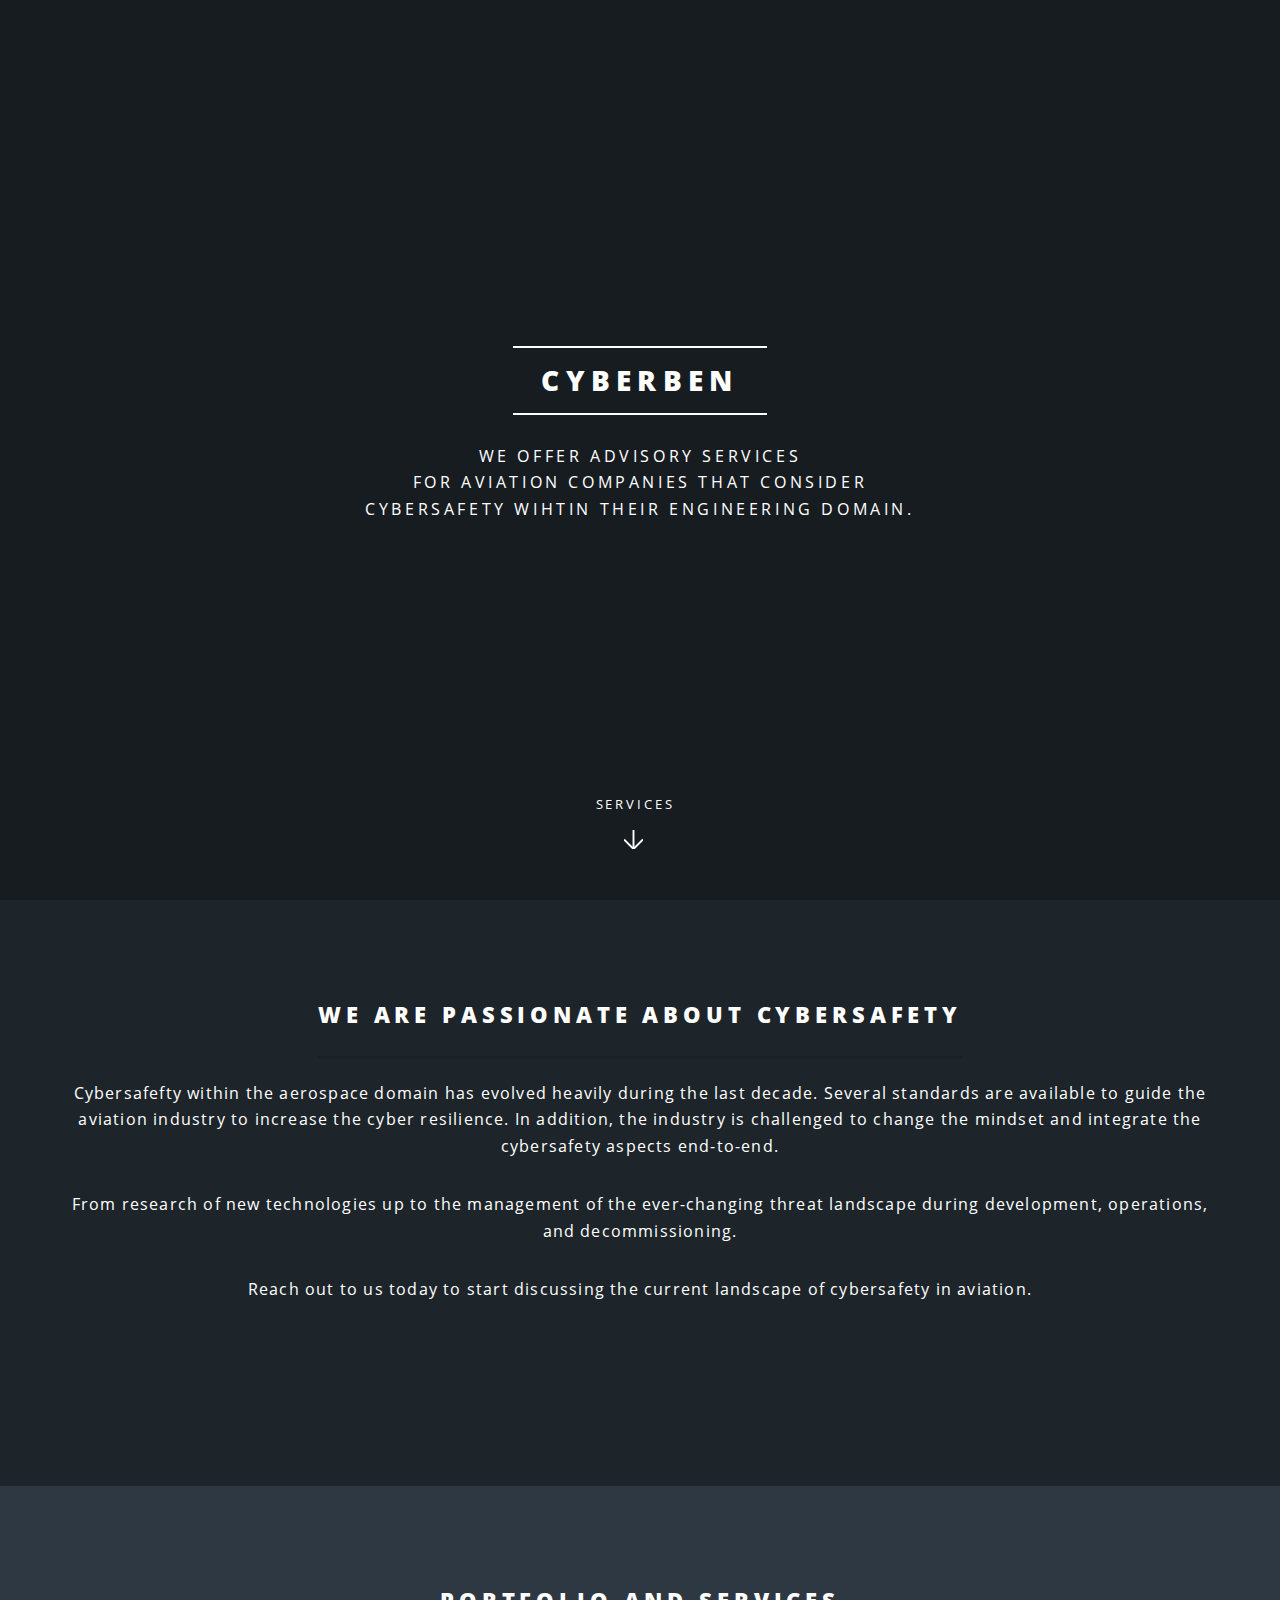
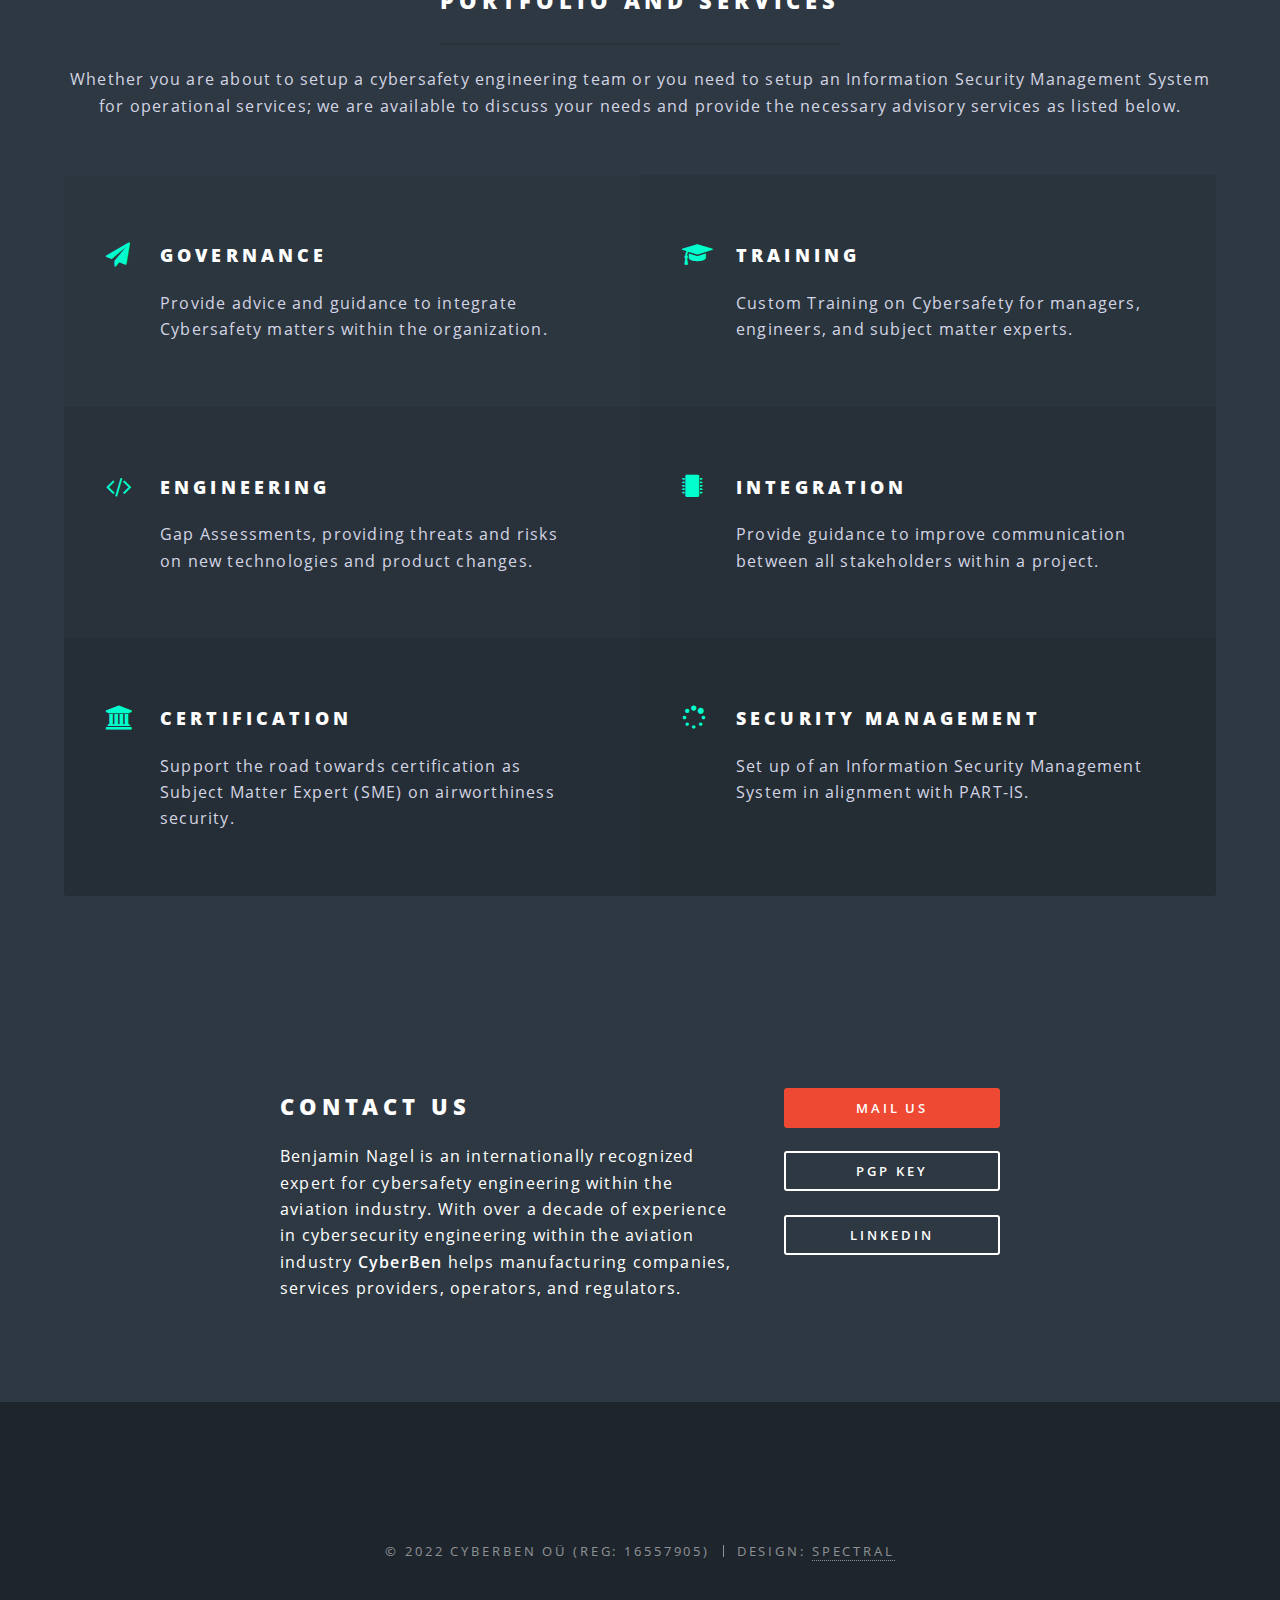
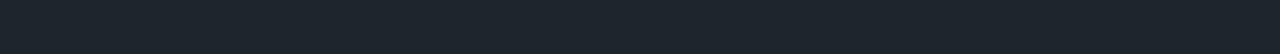
==== index.html @ 1fde7e9f "Update index.html" ====
<!DOCTYPE HTML>

<html lang="en">
	<head>
	  <title>CyberBen</title>
		<meta charset="utf-8">
		<meta name="viewport" content="width=device-width, initial-scale=1">
		<meta name="referrer" content="origin">

    <meta name="description" content="We offer advisory services
for aviation companies that consider
Cybersafety wihtin their engineering domain.">
    
    <link rel="alternate" type="application/rss+xml" href="/index.xml" title="CyberBen">
    <meta name="generator" content="Hugo 0.101.0" />

    
<link rel="stylesheet" href="/css/main.min.c71909f2af8e6a1a6f9883e64a70d387f032a219a5c275f9d9977bbb9a6094aa13d8b5a4ad8093735c571e769331b1cf25056497ca1ea8af068e996d6a615486.css" integrity="sha512-xxkJ8q&#43;OahpvmIPmSnDTh/AyohmlwnX52Zd7u5pglKoT2LWkrYCTc1xXHnaTMbHPJQVkl8oeqK8GjpltamFUhg==">


<noscript><link rel="stylesheet" href="/css/noscript.min.e6f1ba19697eecfddfbf83ff7181b98181998f163d7005f6ae923451556bf85bef357f43dffe1522b92c1efab7fb38441f479e39b7a03e4313a8ef12b0b01f65.css" integrity="sha512-5vG6GWl&#43;7P3fv4P/cYG5gYGZjxY9cAX2rpI0UVVr&#43;FvvNX9D3/4VIrksHvq3&#43;zhEH0eeObegPkMTqO8SsLAfZQ=="></noscript>



    
    <meta name="twitter:card" content="summary"/>
<meta name="twitter:title" content="CyberBen"/>
<meta name="twitter:description" content="We offer advisory services&lt;br /&gt; for aviation companies that consider&lt;br /&gt; Cybersafety wihtin their engineering domain."/>

    <meta property="og:title" content="CyberBen" />
<meta property="og:description" content="We offer advisory services&lt;br /&gt; for aviation companies that consider&lt;br /&gt; Cybersafety wihtin their engineering domain." />
<meta property="og:type" content="website" />
<meta property="og:url" content="/" />


    
	</head>
	<body class="landing is-preload">

		
			<div id="page-wrapper">

				
          <header id="header" class="alt">
            <h1><a href="/">CyberBen</a></h1>
						
					</header>


<section id="banner">
	<div class="inner">
    <h2>CyberBen</h2>
    <p>We offer advisory services<br /> for aviation companies that consider<br /> Cybersafety wihtin their engineering domain.</p>
    
	</div>
  <a href="#one" class="more scrolly">Services</a>
</section>






	<section id="one" class="wrapper style1 special">
		<div class="inner">
			<header class="major">
        <h2>We are passionate about Cybersafety</h2>

        
  
  
    <p>Cybersafefty within the aerospace domain has evolved heavily during the last decade. Several standards are available to guide the aviation industry to increase the cyber resilience. In addition, the industry is challenged to change the mindset and integrate the cybersafety aspects end-to-end.</p>
<p>From research of new technologies up to the management of the ever-changing threat landscape during development, operations, and decommissioning. 
<p>Reach out to us today to start discussing the current landscape of cybersafety in aviation.</p>

  


			</header>
			<ul class="icons major">
        
			</ul>
		</div>
	</section>













<section id="three" class="wrapper style3 special">
	<div class="inner">
		<header class="major">
      <h2>Portfolio and Services</h2>
      
  
  
    <p>Whether you are about to setup a cybersafety engineering team or you need to setup an Information Security Management System for operational services; we are available to discuss your needs and provide the necessary advisory services as listed below.</p>
  


		</header>
		<ul class="features">
      
      <li class="icon fa-paper-plane">
        <h3>Governance</h3>
        <p>Provide advice and guidance to integrate Cybersafety matters within the organization.</p>
			</li>
      
      <li class="icon fa-graduation-cap">
        <h3>Training</h3>
        <p>Custom Training on Cybersafety for managers, engineers, and subject matter experts.</p>
			</li>
      
      <li class="icon fa-code">
        <h3>Engineering</h3>
        <p>Gap Assessments, providing threats and risks on new technologies and product changes.</p>
			</li>
      
      <li class="icon fa-microchip">
        <h3>Integration</h3>
        <p>Provide guidance to improve communication between all stakeholders within a project.</p>
			</li>
      
      <li class="icon fa-bank">
        <h3>Certification</h3>
        <p>Support the road towards certification as Subject Matter Expert (SME) on airworthiness security.</p>
			</li>
      
      <li class="icon fa-spinner">
        <h3>Security Management</h3>
        <p>Set up of an Information Security Management System in alignment with PART-IS.</p>
			</li>
      
		</ul>
	</div>
</section>








<section id="cta" class="wrapper style4">
	<div class="inner">
		<header>
      <h2>Contact us</h2>
      
  
  
    <p>Benjamin Nagel is an internationally recognized expert for cybersafety engineering within the aviation industry. With over a decade of experience in cybersecurity engineering within the aviation industry <b>CyberBen</b> helps manufacturing companies, services providers, operators, and regulators.</p>
  


		</header>
		<ul class="actions stacked">
      
      <li><a href="mailto:ben@cyberben.eu" class="button fit primary">Mail Us</a></li>
      
      <li><a href="key.txt" class="button fit ">PGP Key</a></li>
      
      <li><a href="https://www.linkedin.com/in/nagelben" class="button fit ">LinkedIn</a></li>
      
		</ul>
	</div>
</section>









				
					<footer id="footer">
						<ul class="icons">
              
              
              
              
              
              
              
              

						</ul>
						<ul class="copyright">
              <li>&copy; 2022 CyberBen OÜ (Reg: 16557905)</li><li>Design: <a href="https://sbruder.github.io/spectral/">Spectral</a></li>
						</ul>
					</footer>

			</div>

      









<script src="/js/bundle.min.f7e0babcaa167f2c46a6267e2a686be0aed3ec6e07394a3336919c70c62503fd4dad253e99fb33a76b6ac5dbeb7cd9ec45291ad8c4ffa93e8bd242c763bda36a.js" integrity="sha512-9&#43;C6vKoWfyxGpiZ&#43;Kmhr4K7T7G4HOUozNpGccMYlA/1NrSU&#43;mfszp2tqxdvrfNnsRSka2MT/qT6L0kLHY72jag=="></script>


	</body>
</html>
---- css/main.min.c71909f2af8e6a1a6f9883e64a70d387f032a219a5c275f9d9977bbb9a6094aa13d8b5a4ad8093735c571e769331b1cf25056497ca1ea8af068e996d6a615486.css ----
@import "font-awesome.min.css";@font-face{font-family:open sans;font-style:normal;font-weight:400;src:local('Open Sans Regular'),local('OpenSans-Regular'),url(../fonts/open-sans-v16-latin-regular.woff2)format('woff2'),url(../fonts/open-sans-v16-latin-regular.woff)format('woff')}@font-face{font-family:open sans;font-style:italic;font-weight:400;src:local('Open Sans Italic'),local('OpenSans-Italic'),url(../fonts/open-sans-v16-latin-italic.woff2)format('woff2'),url(../fonts/open-sans-v16-latin-italic.woff)format('woff')}@font-face{font-family:open sans;font-style:normal;font-weight:600;src:local('Open Sans SemiBold'),local('OpenSans-SemiBold'),url(../fonts/open-sans-v16-latin-600.woff2)format('woff2'),url(../fonts/open-sans-v16-latin-600.woff)format('woff')}@font-face{font-family:open sans;font-style:italic;font-weight:600;src:local('Open Sans SemiBold Italic'),local('OpenSans-SemiBoldItalic'),url(../fonts/open-sans-v16-latin-600italic.woff2)format('woff2'),url(../fonts/open-sans-v16-latin-600italic.woff)format('woff')}@font-face{font-family:open sans;font-style:normal;font-weight:800;src:local('Open Sans ExtraBold'),local('OpenSans-ExtraBold'),url(../fonts/open-sans-v16-latin-800.woff2)format('woff2'),url(../fonts/open-sans-v16-latin-800.woff)format('woff')}@font-face{font-family:open sans;font-style:italic;font-weight:800;src:local('Open Sans ExtraBold Italic'),local('OpenSans-ExtraBoldItalic'),url(../fonts/open-sans-v16-latin-800italic.woff2)format('woff2'),url(../fonts/open-sans-v16-latin-800italic.woff)format('woff')}html,body,div,span,applet,object,iframe,h1,h2,h3,h4,h5,h6,p,blockquote,pre,a,abbr,acronym,address,big,cite,code,del,dfn,em,img,ins,kbd,q,s,samp,small,strike,strong,sub,sup,tt,var,b,u,i,center,dl,dt,dd,ol,ul,li,fieldset,form,label,legend,table,caption,tbody,tfoot,thead,tr,th,td,article,aside,canvas,details,embed,figure,figcaption,footer,header,hgroup,nav,output,ruby,section,summary,time,mark,audio,video{margin:0;padding:0;border:0;font-size:100%;font:inherit;vertical-align:baseline}article,aside,details,figcaption,figure,footer,header,hgroup,nav,section{display:block}body{line-height:1}ol,ul{list-style:none}blockquote,q{quotes:none}blockquote:before,blockquote:after,q:before,q:after{content:'';content:none}table{border-collapse:collapse;border-spacing:0}body{-webkit-text-size-adjust:none}mark{background-color:transparent;color:inherit}input::-moz-focus-inner{border:0;padding:0}input,select,textarea{-moz-appearance:none;-webkit-appearance:none;-ms-appearance:none;appearance:none}@-ms-viewport{width: device-width;
	}html{box-sizing:border-box}*,*:before,*:after{box-sizing:inherit}body{background:#2e3842}body.is-preload *,body.is-preload *:before,body.is-preload *:after{-moz-animation:none!important;-webkit-animation:none!important;-ms-animation:none!important;animation:none!important;-moz-transition:none!important;-webkit-transition:none!important;-ms-transition:none!important;transition:none!important}body,input,select,textarea{color:#fff;font-family:open sans,Helvetica,sans-serif;font-size:15pt;font-weight:400;letter-spacing:.075em;line-height:1.65em}@media screen and (max-width:1680px){body,input,select,textarea{font-size:13pt}}@media screen and (max-width:1280px){body,input,select,textarea{font-size:12pt}}@media screen and (max-width:736px){body,input,select,textarea{font-size:11pt;letter-spacing:.0375em}}a{-moz-transition:color .2s ease,border-bottom-color .2s ease;-webkit-transition:color .2s ease,border-bottom-color .2s ease;-ms-transition:color .2s ease,border-bottom-color .2s ease;transition:color .2s ease,border-bottom-color .2s ease;border-bottom:dotted 1px;color:inherit;text-decoration:none}a:hover{border-bottom-color:transparent}strong,b{color:#fff;font-weight:600}em,i{font-style:italic}p{margin:0 0 2em}h1,h2,h3,h4,h5,h6{color:#fff;font-weight:800;letter-spacing:.225em;line-height:1em;margin:0 0 1em;text-transform:uppercase}h1 a,h2 a,h3 a,h4 a,h5 a,h6 a{color:inherit;text-decoration:none}h2{font-size:1.35em;line-height:1.75em}@media screen and (max-width:736px){h2{font-size:1.1em;line-height:1.65em}}h3{font-size:1.15em;line-height:1.75em}@media screen and (max-width:736px){h3{font-size:1em;line-height:1.65em}}h4{font-size:1em;line-height:1.5em}h5{font-size:.8em;line-height:1.5em}h6{font-size:.7em;line-height:1.5em}sub{font-size:.8em;position:relative;top:.5em}sup{font-size:.8em;position:relative;top:-.5em}hr{border:0;border-bottom:solid 2px #fff;margin:3em 0}hr.major{margin:4.5em 0}blockquote{border-left:solid 4px #fff;font-style:italic;margin:0 0 2em;padding:.5em 0 .5em 2em}code{background:rgba(144,144,144,.25);border-radius:3px;font-family:courier new,monospace;font-size:.9em;letter-spacing:0;margin:0 .25em;padding:.25em .65em}pre{-webkit-overflow-scrolling:touch;font-family:courier new,monospace;font-size:.9em;margin:0 0 2em}pre code{display:block;line-height:1.75em;padding:1em 1.5em;overflow-x:auto}.align-left{text-align:left}.align-center{text-align:center}.align-right{text-align:right}.row{display:flex;flex-wrap:wrap;box-sizing:border-box;align-items:stretch}.row>*{box-sizing:border-box}.row.gtr-uniform>*>:last-child{margin-bottom:0}.row.aln-left{justify-content:flex-start}.row.aln-center{justify-content:center}.row.aln-right{justify-content:flex-end}.row.aln-top{align-items:flex-start}.row.aln-middle{align-items:center}.row.aln-bottom{align-items:flex-end}.row>.imp{order:-1}.row>.col-1{width:8.3333333333%}.row>.off-1{margin-left:8.3333333333%}.row>.col-2{width:16.6666666667%}.row>.off-2{margin-left:16.6666666667%}.row>.col-3{width:25%}.row>.off-3{margin-left:25%}.row>.col-4{width:33.3333333333%}.row>.off-4{margin-left:33.3333333333%}.row>.col-5{width:41.6666666667%}.row>.off-5{margin-left:41.6666666667%}.row>.col-6{width:50%}.row>.off-6{margin-left:50%}.row>.col-7{width:58.3333333333%}.row>.off-7{margin-left:58.3333333333%}.row>.col-8{width:66.6666666667%}.row>.off-8{margin-left:66.6666666667%}.row>.col-9{width:75%}.row>.off-9{margin-left:75%}.row>.col-10{width:83.3333333333%}.row>.off-10{margin-left:83.3333333333%}.row>.col-11{width:91.6666666667%}.row>.off-11{margin-left:91.6666666667%}.row>.col-12{width:100%}.row>.off-12{margin-left:100%}.row.gtr-0{margin-top:0;margin-left:0}.row.gtr-0>*{padding:0 0 0 0}.row.gtr-0.gtr-uniform{margin-top:0}.row.gtr-0.gtr-uniform>*{padding-top:0}.row.gtr-25{margin-top:0;margin-left:-.375em}.row.gtr-25>*{padding:0 0 0 .375em}.row.gtr-25.gtr-uniform{margin-top:-.375em}.row.gtr-25.gtr-uniform>*{padding-top:.375em}.row.gtr-50{margin-top:0;margin-left:-.75em}.row.gtr-50>*{padding:0 0 0 .75em}.row.gtr-50.gtr-uniform{margin-top:-.75em}.row.gtr-50.gtr-uniform>*{padding-top:.75em}.row{margin-top:0;margin-left:-1.5em}.row>*{padding:0 0 0 1.5em}.row.gtr-uniform{margin-top:-1.5em}.row.gtr-uniform>*{padding-top:1.5em}.row.gtr-150{margin-top:0;margin-left:-2.25em}.row.gtr-150>*{padding:0 0 0 2.25em}.row.gtr-150.gtr-uniform{margin-top:-2.25em}.row.gtr-150.gtr-uniform>*{padding-top:2.25em}.row.gtr-200{margin-top:0;margin-left:-3em}.row.gtr-200>*{padding:0 0 0 3em}.row.gtr-200.gtr-uniform{margin-top:-3em}.row.gtr-200.gtr-uniform>*{padding-top:3em}@media screen and (max-width:1680px){.row{display:flex;flex-wrap:wrap;box-sizing:border-box;align-items:stretch}.row>*{box-sizing:border-box}.row.gtr-uniform>*>:last-child{margin-bottom:0}.row.aln-left{justify-content:flex-start}.row.aln-center{justify-content:center}.row.aln-right{justify-content:flex-end}.row.aln-top{align-items:flex-start}.row.aln-middle{align-items:center}.row.aln-bottom{align-items:flex-end}.row>.imp-xlarge{order:-1}.row>.col-1-xlarge{width:8.3333333333%}.row>.off-1-xlarge{margin-left:8.3333333333%}.row>.col-2-xlarge{width:16.6666666667%}.row>.off-2-xlarge{margin-left:16.6666666667%}.row>.col-3-xlarge{width:25%}.row>.off-3-xlarge{margin-left:25%}.row>.col-4-xlarge{width:33.3333333333%}.row>.off-4-xlarge{margin-left:33.3333333333%}.row>.col-5-xlarge{width:41.6666666667%}.row>.off-5-xlarge{margin-left:41.6666666667%}.row>.col-6-xlarge{width:50%}.row>.off-6-xlarge{margin-left:50%}.row>.col-7-xlarge{width:58.3333333333%}.row>.off-7-xlarge{margin-left:58.3333333333%}.row>.col-8-xlarge{width:66.6666666667%}.row>.off-8-xlarge{margin-left:66.6666666667%}.row>.col-9-xlarge{width:75%}.row>.off-9-xlarge{margin-left:75%}.row>.col-10-xlarge{width:83.3333333333%}.row>.off-10-xlarge{margin-left:83.3333333333%}.row>.col-11-xlarge{width:91.6666666667%}.row>.off-11-xlarge{margin-left:91.6666666667%}.row>.col-12-xlarge{width:100%}.row>.off-12-xlarge{margin-left:100%}.row.gtr-0{margin-top:0;margin-left:0}.row.gtr-0>*{padding:0 0 0 0}.row.gtr-0.gtr-uniform{margin-top:0}.row.gtr-0.gtr-uniform>*{padding-top:0}.row.gtr-25{margin-top:0;margin-left:-.375em}.row.gtr-25>*{padding:0 0 0 .375em}.row.gtr-25.gtr-uniform{margin-top:-.375em}.row.gtr-25.gtr-uniform>*{padding-top:.375em}.row.gtr-50{margin-top:0;margin-left:-.75em}.row.gtr-50>*{padding:0 0 0 .75em}.row.gtr-50.gtr-uniform{margin-top:-.75em}.row.gtr-50.gtr-uniform>*{padding-top:.75em}.row{margin-top:0;margin-left:-1.5em}.row>*{padding:0 0 0 1.5em}.row.gtr-uniform{margin-top:-1.5em}.row.gtr-uniform>*{padding-top:1.5em}.row.gtr-150{margin-top:0;margin-left:-2.25em}.row.gtr-150>*{padding:0 0 0 2.25em}.row.gtr-150.gtr-uniform{margin-top:-2.25em}.row.gtr-150.gtr-uniform>*{padding-top:2.25em}.row.gtr-200{margin-top:0;margin-left:-3em}.row.gtr-200>*{padding:0 0 0 3em}.row.gtr-200.gtr-uniform{margin-top:-3em}.row.gtr-200.gtr-uniform>*{padding-top:3em}}@media screen and (max-width:1280px){.row{display:flex;flex-wrap:wrap;box-sizing:border-box;align-items:stretch}.row>*{box-sizing:border-box}.row.gtr-uniform>*>:last-child{margin-bottom:0}.row.aln-left{justify-content:flex-start}.row.aln-center{justify-content:center}.row.aln-right{justify-content:flex-end}.row.aln-top{align-items:flex-start}.row.aln-middle{align-items:center}.row.aln-bottom{align-items:flex-end}.row>.imp-large{order:-1}.row>.col-1-large{width:8.3333333333%}.row>.off-1-large{margin-left:8.3333333333%}.row>.col-2-large{width:16.6666666667%}.row>.off-2-large{margin-left:16.6666666667%}.row>.col-3-large{width:25%}.row>.off-3-large{margin-left:25%}.row>.col-4-large{width:33.3333333333%}.row>.off-4-large{margin-left:33.3333333333%}.row>.col-5-large{width:41.6666666667%}.row>.off-5-large{margin-left:41.6666666667%}.row>.col-6-large{width:50%}.row>.off-6-large{margin-left:50%}.row>.col-7-large{width:58.3333333333%}.row>.off-7-large{margin-left:58.3333333333%}.row>.col-8-large{width:66.6666666667%}.row>.off-8-large{margin-left:66.6666666667%}.row>.col-9-large{width:75%}.row>.off-9-large{margin-left:75%}.row>.col-10-large{width:83.3333333333%}.row>.off-10-large{margin-left:83.3333333333%}.row>.col-11-large{width:91.6666666667%}.row>.off-11-large{margin-left:91.6666666667%}.row>.col-12-large{width:100%}.row>.off-12-large{margin-left:100%}.row.gtr-0{margin-top:0;margin-left:0}.row.gtr-0>*{padding:0 0 0 0}.row.gtr-0.gtr-uniform{margin-top:0}.row.gtr-0.gtr-uniform>*{padding-top:0}.row.gtr-25{margin-top:0;margin-left:-.375em}.row.gtr-25>*{padding:0 0 0 .375em}.row.gtr-25.gtr-uniform{margin-top:-.375em}.row.gtr-25.gtr-uniform>*{padding-top:.375em}.row.gtr-50{margin-top:0;margin-left:-.75em}.row.gtr-50>*{padding:0 0 0 .75em}.row.gtr-50.gtr-uniform{margin-top:-.75em}.row.gtr-50.gtr-uniform>*{padding-top:.75em}.row{margin-top:0;margin-left:-1.5em}.row>*{padding:0 0 0 1.5em}.row.gtr-uniform{margin-top:-1.5em}.row.gtr-uniform>*{padding-top:1.5em}.row.gtr-150{margin-top:0;margin-left:-2.25em}.row.gtr-150>*{padding:0 0 0 2.25em}.row.gtr-150.gtr-uniform{margin-top:-2.25em}.row.gtr-150.gtr-uniform>*{padding-top:2.25em}.row.gtr-200{margin-top:0;margin-left:-3em}.row.gtr-200>*{padding:0 0 0 3em}.row.gtr-200.gtr-uniform{margin-top:-3em}.row.gtr-200.gtr-uniform>*{padding-top:3em}}@media screen and (max-width:980px){.row{display:flex;flex-wrap:wrap;box-sizing:border-box;align-items:stretch}.row>*{box-sizing:border-box}.row.gtr-uniform>*>:last-child{margin-bottom:0}.row.aln-left{justify-content:flex-start}.row.aln-center{justify-content:center}.row.aln-right{justify-content:flex-end}.row.aln-top{align-items:flex-start}.row.aln-middle{align-items:center}.row.aln-bottom{align-items:flex-end}.row>.imp-medium{order:-1}.row>.col-1-medium{width:8.3333333333%}.row>.off-1-medium{margin-left:8.3333333333%}.row>.col-2-medium{width:16.6666666667%}.row>.off-2-medium{margin-left:16.6666666667%}.row>.col-3-medium{width:25%}.row>.off-3-medium{margin-left:25%}.row>.col-4-medium{width:33.3333333333%}.row>.off-4-medium{margin-left:33.3333333333%}.row>.col-5-medium{width:41.6666666667%}.row>.off-5-medium{margin-left:41.6666666667%}.row>.col-6-medium{width:50%}.row>.off-6-medium{margin-left:50%}.row>.col-7-medium{width:58.3333333333%}.row>.off-7-medium{margin-left:58.3333333333%}.row>.col-8-medium{width:66.6666666667%}.row>.off-8-medium{margin-left:66.6666666667%}.row>.col-9-medium{width:75%}.row>.off-9-medium{margin-left:75%}.row>.col-10-medium{width:83.3333333333%}.row>.off-10-medium{margin-left:83.3333333333%}.row>.col-11-medium{width:91.6666666667%}.row>.off-11-medium{margin-left:91.6666666667%}.row>.col-12-medium{width:100%}.row>.off-12-medium{margin-left:100%}.row.gtr-0{margin-top:0;margin-left:0}.row.gtr-0>*{padding:0 0 0 0}.row.gtr-0.gtr-uniform{margin-top:0}.row.gtr-0.gtr-uniform>*{padding-top:0}.row.gtr-25{margin-top:0;margin-left:-.375em}.row.gtr-25>*{padding:0 0 0 .375em}.row.gtr-25.gtr-uniform{margin-top:-.375em}.row.gtr-25.gtr-uniform>*{padding-top:.375em}.row.gtr-50{margin-top:0;margin-left:-.75em}.row.gtr-50>*{padding:0 0 0 .75em}.row.gtr-50.gtr-uniform{margin-top:-.75em}.row.gtr-50.gtr-uniform>*{padding-top:.75em}.row{margin-top:0;margin-left:-1.5em}.row>*{padding:0 0 0 1.5em}.row.gtr-uniform{margin-top:-1.5em}.row.gtr-uniform>*{padding-top:1.5em}.row.gtr-150{margin-top:0;margin-left:-2.25em}.row.gtr-150>*{padding:0 0 0 2.25em}.row.gtr-150.gtr-uniform{margin-top:-2.25em}.row.gtr-150.gtr-uniform>*{padding-top:2.25em}.row.gtr-200{margin-top:0;margin-left:-3em}.row.gtr-200>*{padding:0 0 0 3em}.row.gtr-200.gtr-uniform{margin-top:-3em}.row.gtr-200.gtr-uniform>*{padding-top:3em}}@media screen and (max-width:736px){.row{display:flex;flex-wrap:wrap;box-sizing:border-box;align-items:stretch}.row>*{box-sizing:border-box}.row.gtr-uniform>*>:last-child{margin-bottom:0}.row.aln-left{justify-content:flex-start}.row.aln-center{justify-content:center}.row.aln-right{justify-content:flex-end}.row.aln-top{align-items:flex-start}.row.aln-middle{align-items:center}.row.aln-bottom{align-items:flex-end}.row>.imp-small{order:-1}.row>.col-1-small{width:8.3333333333%}.row>.off-1-small{margin-left:8.3333333333%}.row>.col-2-small{width:16.6666666667%}.row>.off-2-small{margin-left:16.6666666667%}.row>.col-3-small{width:25%}.row>.off-3-small{margin-left:25%}.row>.col-4-small{width:33.3333333333%}.row>.off-4-small{margin-left:33.3333333333%}.row>.col-5-small{width:41.6666666667%}.row>.off-5-small{margin-left:41.6666666667%}.row>.col-6-small{width:50%}.row>.off-6-small{margin-left:50%}.row>.col-7-small{width:58.3333333333%}.row>.off-7-small{margin-left:58.3333333333%}.row>.col-8-small{width:66.6666666667%}.row>.off-8-small{margin-left:66.6666666667%}.row>.col-9-small{width:75%}.row>.off-9-small{margin-left:75%}.row>.col-10-small{width:83.3333333333%}.row>.off-10-small{margin-left:83.3333333333%}.row>.col-11-small{width:91.6666666667%}.row>.off-11-small{margin-left:91.6666666667%}.row>.col-12-small{width:100%}.row>.off-12-small{margin-left:100%}.row.gtr-0{margin-top:0;margin-left:0}.row.gtr-0>*{padding:0 0 0 0}.row.gtr-0.gtr-uniform{margin-top:0}.row.gtr-0.gtr-uniform>*{padding-top:0}.row.gtr-25{margin-top:0;margin-left:-.375em}.row.gtr-25>*{padding:0 0 0 .375em}.row.gtr-25.gtr-uniform{margin-top:-.375em}.row.gtr-25.gtr-uniform>*{padding-top:.375em}.row.gtr-50{margin-top:0;margin-left:-.75em}.row.gtr-50>*{padding:0 0 0 .75em}.row.gtr-50.gtr-uniform{margin-top:-.75em}.row.gtr-50.gtr-uniform>*{padding-top:.75em}.row{margin-top:0;margin-left:-1.5em}.row>*{padding:0 0 0 1.5em}.row.gtr-uniform{margin-top:-1.5em}.row.gtr-uniform>*{padding-top:1.5em}.row.gtr-150{margin-top:0;margin-left:-2.25em}.row.gtr-150>*{padding:0 0 0 2.25em}.row.gtr-150.gtr-uniform{margin-top:-2.25em}.row.gtr-150.gtr-uniform>*{padding-top:2.25em}.row.gtr-200{margin-top:0;margin-left:-3em}.row.gtr-200>*{padding:0 0 0 3em}.row.gtr-200.gtr-uniform{margin-top:-3em}.row.gtr-200.gtr-uniform>*{padding-top:3em}}@media screen and (max-width:480px){.row{display:flex;flex-wrap:wrap;box-sizing:border-box;align-items:stretch}.row>*{box-sizing:border-box}.row.gtr-uniform>*>:last-child{margin-bottom:0}.row.aln-left{justify-content:flex-start}.row.aln-center{justify-content:center}.row.aln-right{justify-content:flex-end}.row.aln-top{align-items:flex-start}.row.aln-middle{align-items:center}.row.aln-bottom{align-items:flex-end}.row>.imp-xsmall{order:-1}.row>.col-1-xsmall{width:8.3333333333%}.row>.off-1-xsmall{margin-left:8.3333333333%}.row>.col-2-xsmall{width:16.6666666667%}.row>.off-2-xsmall{margin-left:16.6666666667%}.row>.col-3-xsmall{width:25%}.row>.off-3-xsmall{margin-left:25%}.row>.col-4-xsmall{width:33.3333333333%}.row>.off-4-xsmall{margin-left:33.3333333333%}.row>.col-5-xsmall{width:41.6666666667%}.row>.off-5-xsmall{margin-left:41.6666666667%}.row>.col-6-xsmall{width:50%}.row>.off-6-xsmall{margin-left:50%}.row>.col-7-xsmall{width:58.3333333333%}.row>.off-7-xsmall{margin-left:58.3333333333%}.row>.col-8-xsmall{width:66.6666666667%}.row>.off-8-xsmall{margin-left:66.6666666667%}.row>.col-9-xsmall{width:75%}.row>.off-9-xsmall{margin-left:75%}.row>.col-10-xsmall{width:83.3333333333%}.row>.off-10-xsmall{margin-left:83.3333333333%}.row>.col-11-xsmall{width:91.6666666667%}.row>.off-11-xsmall{margin-left:91.6666666667%}.row>.col-12-xsmall{width:100%}.row>.off-12-xsmall{margin-left:100%}.row.gtr-0{margin-top:0;margin-left:0}.row.gtr-0>*{padding:0 0 0 0}.row.gtr-0.gtr-uniform{margin-top:0}.row.gtr-0.gtr-uniform>*{padding-top:0}.row.gtr-25{margin-top:0;margin-left:-.375em}.row.gtr-25>*{padding:0 0 0 .375em}.row.gtr-25.gtr-uniform{margin-top:-.375em}.row.gtr-25.gtr-uniform>*{padding-top:.375em}.row.gtr-50{margin-top:0;margin-left:-.75em}.row.gtr-50>*{padding:0 0 0 .75em}.row.gtr-50.gtr-uniform{margin-top:-.75em}.row.gtr-50.gtr-uniform>*{padding-top:.75em}.row{margin-top:0;margin-left:-1.5em}.row>*{padding:0 0 0 1.5em}.row.gtr-uniform{margin-top:-1.5em}.row.gtr-uniform>*{padding-top:1.5em}.row.gtr-150{margin-top:0;margin-left:-2.25em}.row.gtr-150>*{padding:0 0 0 2.25em}.row.gtr-150.gtr-uniform{margin-top:-2.25em}.row.gtr-150.gtr-uniform>*{padding-top:2.25em}.row.gtr-200{margin-top:0;margin-left:-3em}.row.gtr-200>*{padding:0 0 0 3em}.row.gtr-200.gtr-uniform{margin-top:-3em}.row.gtr-200.gtr-uniform>*{padding-top:3em}}section.special,article.special{text-align:center}header p{color:rgba(255,255,255,.5);position:relative;top:-.25em}header h3+p{font-size:1.1em}header h4+p,header h5+p,header h6+p{font-size:.9em}header.major{margin:0 0 3.5em}header.major h2,header.major h3,header.major h4,header.major h5,header.major h6{border-bottom:solid 2px #fff;display:inline-block;padding-bottom:1em;position:relative}header.major h2:after,header.major h3:after,header.major h4:after,header.major h5:after,header.major h6:after{content:'';display:block;height:1px}header.major p{color:#fff;top:0}@media screen and (max-width:736px){header.major{margin:0 0 2em}}@media screen and (max-width:980px){header br{display:none}}form{margin:0 0 2em}label{color:#fff;display:block;font-size:.9em;font-weight:600;margin:0 0 1em}input[type=text],input[type=password],input[type=email],select,textarea{-moz-appearance:none;-webkit-appearance:none;-ms-appearance:none;appearance:none;background-color:rgba(144,144,144,.25);border-radius:3px;border:none;color:inherit;display:block;outline:0;padding:0 1em;text-decoration:none;width:100%}input[type=text]:invalid,input[type=password]:invalid,input[type=email]:invalid,select:invalid,textarea:invalid{box-shadow:none}input[type=text]:focus,input[type=password]:focus,input[type=email]:focus,select:focus,textarea:focus{box-shadow:0 0 0 2px #21b2a6}select{background-size:1.25em;background-repeat:no-repeat;background-position:calc(100% - 1em);height:2.75em;padding-right:2.75em;text-overflow:ellipsis}select:focus::-ms-value{background-color:transparent}select::-ms-expand{display:none}input[type=text],input[type=password],input[type=email],select{height:2.75em}textarea{padding:.75em 1em}input[type=checkbox],input[type=radio]{-moz-appearance:none;-webkit-appearance:none;-ms-appearance:none;appearance:none;display:block;float:left;margin-right:-2em;opacity:0;width:1em;z-index:-1}input[type=checkbox]+label,input[type=radio]+label{text-decoration:none;color:#fff;cursor:pointer;display:inline-block;font-size:1em;font-weight:400;padding-left:2.4em;padding-right:.75em;position:relative}input[type=checkbox]+label:before,input[type=radio]+label:before{-moz-osx-font-smoothing:grayscale;-webkit-font-smoothing:antialiased;font-family:FontAwesome;font-style:normal;font-weight:400;text-transform:none!important}input[type=checkbox]+label:before,input[type=radio]+label:before{background:rgba(144,144,144,.25);border-radius:3px;content:'';display:inline-block;height:1.65em;left:0;line-height:1.58125em;position:absolute;text-align:center;top:0;width:1.65em}input[type=checkbox]:checked+label:before,input[type=radio]:checked+label:before{background:#2e3842;color:#fff;content:'\f00c'}input[type=checkbox]:focus+label:before,input[type=radio]:focus+label:before{box-shadow:0 0 0 2px #21b2a6}input[type=checkbox]+label:before{border-radius:3px}input[type=radio]+label:before{border-radius:100%}::-webkit-input-placeholder{color:rgba(255,255,255,.5)!important;opacity:1}:-moz-placeholder{color:rgba(255,255,255,.5)!important;opacity:1}::-moz-placeholder{color:rgba(255,255,255,.5)!important;opacity:1}:-ms-input-placeholder{color:rgba(255,255,255,.5)!important;opacity:1}.box{border-radius:3px;border:solid 2px #fff;margin-bottom:2em;padding:1.5em}.box>:last-child,.box>:last-child>:last-child,.box>:last-child>:last-child>:last-child{margin-bottom:0}.box.alt{border:0;border-radius:0;padding:0}.icon{text-decoration:none;border-bottom:none;position:relative}.icon:before{-moz-osx-font-smoothing:grayscale;-webkit-font-smoothing:antialiased;font-family:FontAwesome;font-style:normal;font-weight:400;text-transform:none!important}.icon>.label{display:none}.icon.major{-moz-transform:rotate(-45deg);-webkit-transform:rotate(-45deg);-ms-transform:rotate(-45deg);transform:rotate(-45deg);border-radius:3px;border:solid 2px #fff;display:inline-block;font-size:1.35em;height:calc(3em + 2px);line-height:3em;text-align:center;width:calc(3em + 2px)}.icon.major:before{-moz-transform:rotate(45deg);-webkit-transform:rotate(45deg);-ms-transform:rotate(45deg);transform:rotate(45deg);display:inline-block;font-size:1.5em}@media screen and (max-width:736px){.icon.major{font-size:1em}}.icon.style1{color:#05d9e8}.icon.style2{color:#ff2a6d}.icon.style3{color:#1afe49}.image{border-radius:3px;border:0;display:inline-block;position:relative}.image img{border-radius:3px;display:block}.image.left{float:left;margin:0 2em 2em 0;top:.25em}.image.right{float:right;margin:0 0 2em 2em;top:.25em}.image.left,.image.right{max-width:40%}.image.left img,.image.right img{width:100%}.image.fit{display:block;margin:0 0 2em;width:100%}.image.fit img{width:100%}ol{list-style:decimal;margin:0 0 2em;padding-left:1.25em}ol li{padding-left:.25em}ul{list-style:disc;margin:0 0 2em;padding-left:1em}ul li{padding-left:.5em}ul.alt{list-style:none;padding-left:0}ul.alt li{border-top:solid 1px #fff;padding:.5em 0}ul.alt li:first-child{border-top:0;padding-top:0}dl{margin:0 0 2em}ul.actions{display:-moz-flex;display:-webkit-flex;display:-ms-flex;display:flex;cursor:default;list-style:none;margin-left:-1em;padding-left:0}ul.actions li{padding:0 0 0 1em;vertical-align:middle}ul.actions.special{-moz-justify-content:center;-webkit-justify-content:center;-ms-justify-content:center;justify-content:center;width:100%;margin-left:0}ul.actions.special li:first-child{padding-left:0}ul.actions.stacked{-moz-flex-direction:column;-webkit-flex-direction:column;-ms-flex-direction:column;flex-direction:column;margin-left:0}ul.actions.stacked li{padding:1em 0 0}ul.actions.stacked li:first-child{padding-top:0}ul.actions.fit{width:calc(100% + 1em)}ul.actions.fit li{-moz-flex-grow:1;-webkit-flex-grow:1;-ms-flex-grow:1;flex-grow:1;-moz-flex-shrink:1;-webkit-flex-shrink:1;-ms-flex-shrink:1;flex-shrink:1;width:100%}ul.actions.fit li>*{width:100%}ul.actions.fit.stacked{width:100%}@media screen and (max-width:480px){ul.actions:not(.fixed){-moz-flex-direction:column;-webkit-flex-direction:column;-ms-flex-direction:column;flex-direction:column;margin-left:0;width:100%!important}ul.actions:not(.fixed) li{-moz-flex-grow:1;-webkit-flex-grow:1;-ms-flex-grow:1;flex-grow:1;-moz-flex-shrink:1;-webkit-flex-shrink:1;-ms-flex-shrink:1;flex-shrink:1;padding:1em 0 0;text-align:center;width:100%}ul.actions:not(.fixed) li>*{width:100%}ul.actions:not(.fixed) li:first-child{padding-top:0}ul.actions:not(.fixed) li input[type=submit],ul.actions:not(.fixed) li input[type=reset],ul.actions:not(.fixed) li input[type=button],ul.actions:not(.fixed) li button,ul.actions:not(.fixed) li .button{width:100%}ul.actions:not(.fixed) li input[type=submit].icon:before,ul.actions:not(.fixed) li input[type=reset].icon:before,ul.actions:not(.fixed) li input[type=button].icon:before,ul.actions:not(.fixed) li button.icon:before,ul.actions:not(.fixed) li .button.icon:before{margin-left:-.5em}}ul.icons{cursor:default;list-style:none;padding-left:0}ul.icons li{display:inline-block;padding:0 1em 0 0}ul.icons li:last-child{padding-right:0!important}ul.icons.major{padding:1em 0}ul.icons.major li{padding-right:3.5em}@media screen and (max-width:736px){ul.icons.major li{padding:0 1em!important}}.table-wrapper{-webkit-overflow-scrolling:touch;overflow-x:auto}table{margin:0 0 2em;width:100%}table tbody tr{border:solid 1px #fff;border-left:0;border-right:0}table tbody tr:nth-child(2n+1){background-color:rgba(144,144,144,.25)}table td{padding:.75em}table th{color:#fff;font-size:.9em;font-weight:600;padding:0 .75em .75em;text-align:left}table thead{border-bottom:solid 2px #fff}table tfoot{border-top:solid 2px #fff}table.alt{border-collapse:separate}table.alt tbody tr td{border:solid 1px #fff;border-left-width:0;border-top-width:0}table.alt tbody tr td:first-child{border-left-width:1px}table.alt tbody tr:first-child td{border-top-width:1px}table.alt thead{border-bottom:0}table.alt tfoot{border-top:0}input[type=submit],input[type=reset],input[type=button],button,.button{-moz-appearance:none;-webkit-appearance:none;-ms-appearance:none;appearance:none;-moz-transition:background-color .2s ease-in-out,color .2s ease-in-out;-webkit-transition:background-color .2s ease-in-out,color .2s ease-in-out;-ms-transition:background-color .2s ease-in-out,color .2s ease-in-out;transition:background-color .2s ease-in-out,color .2s ease-in-out;background-color:transparent;border-radius:3px;border:0;box-shadow:inset 0 0 0 2px #fff;color:#fff;cursor:pointer;display:inline-block;font-size:.8em;font-weight:600;height:3.125em;letter-spacing:.225em;line-height:3.125em;max-width:30em;padding:0 2.75em;text-align:center;text-decoration:none;text-transform:uppercase;white-space:nowrap;overflow:hidden;text-overflow:ellipsis}input[type=submit]:hover,input[type=reset]:hover,input[type=button]:hover,button:hover,.button:hover{background-color:rgba(144,144,144,.25)}input[type=submit]:active,input[type=reset]:active,input[type=button]:active,button:active,.button:active{background-color:rgba(144,144,144,.5)}input[type=submit].icon:before,input[type=reset].icon:before,input[type=button].icon:before,button.icon:before,.button.icon:before{margin-right:.5em}input[type=submit].fit,input[type=reset].fit,input[type=button].fit,button.fit,.button.fit{width:100%}input[type=submit].small,input[type=reset].small,input[type=button].small,button.small,.button.small{font-size:.8em}input[type=submit].large,input[type=reset].large,input[type=button].large,button.large,.button.large{font-size:1.35em}input[type=submit].primary,input[type=reset].primary,input[type=button].primary,button.primary,.button.primary{background-color:#ed4933;box-shadow:none!important;color:#fff!important}input[type=submit].primary:hover,input[type=reset].primary:hover,input[type=button].primary:hover,button.primary:hover,.button.primary:hover{background-color:#ef5e4a!important}input[type=submit].primary:active,input[type=reset].primary:active,input[type=button].primary:active,button.primary:active,.button.primary:active{background-color:#eb341c!important}input[type=submit].disabled,input[type=submit]:disabled,input[type=reset].disabled,input[type=reset]:disabled,input[type=button].disabled,input[type=button]:disabled,button.disabled,button:disabled,.button.disabled,.button:disabled{pointer-events:none;opacity:.25}@media screen and (max-width:736px){input[type=submit],input[type=reset],input[type=button],button,.button{height:3.75em;line-height:3.75em}}.features{display:-moz-flex;display:-webkit-flex;display:-ms-flex;display:flex;-moz-flex-wrap:wrap;-webkit-flex-wrap:wrap;-ms-flex-wrap:wrap;flex-wrap:wrap;-moz-justify-content:center;-webkit-justify-content:center;-ms-justify-content:center;justify-content:center;list-style:none;padding:0;width:100%}.features li{padding:4em 4em 2em 6em;display:block;position:relative;text-align:left;width:50%}.features li:nth-child(1){background-color:rgba(0,0,0,.035)}.features li:nth-child(2){background-color:rgba(0,0,0,7%)}.features li:nth-child(3){background-color:rgba(0,0,0,.105)}.features li:nth-child(4){background-color:rgba(0,0,0,.14)}.features li:nth-child(5){background-color:rgba(0,0,0,.175)}.features li:nth-child(6){background-color:rgba(0,0,0,.21)}.features li:nth-child(7){background-color:rgba(0,0,0,.245)}.features li:nth-child(8){background-color:rgba(0,0,0,.28)}.features li:nth-child(9){background-color:rgba(0,0,0,.315)}.features li:nth-child(10){background-color:rgba(0,0,0,.35)}.features li:before{display:block;color:#0fc;position:absolute;left:1.75em;top:2.75em;font-size:1.5em}.features li:nth-child(1){border-top-left-radius:3px}.features li:nth-child(2){border-top-right-radius:3px}.features li:nth-last-child(1){border-bottom-right-radius:3px}.features li:nth-last-child(2){border-bottom-left-radius:3px}@media screen and (max-width:980px){.features li{padding:3em 2em 1em;text-align:center}.features li:before{left:0;margin:0 0 1em;position:relative;top:0}}@media screen and (max-width:736px){.features li{padding:3em 0 1em;background-color:transparent!important;border-top:solid 2px #fff;width:100%}.features li:first-child{border-top:0}}.spotlight{-moz-align-items:center;-webkit-align-items:center;-ms-align-items:center;align-items:center;display:-moz-flex;display:-webkit-flex;display:-ms-flex;display:flex}.spotlight .image{-moz-order:1;-webkit-order:1;-ms-order:1;order:1;border-radius:0;width:40%}.spotlight .image img{border-radius:0;width:100%}.spotlight .content{padding:2em 4em .1em;-moz-order:2;-webkit-order:2;-ms-order:2;order:2;max-width:48em;width:60%}.spotlight:nth-child(2n){-moz-flex-direction:row-reverse;-webkit-flex-direction:row-reverse;-ms-flex-direction:row-reverse;flex-direction:row-reverse}.spotlight:nth-child(1){background-color:rgba(0,0,0,.075)}.spotlight:nth-child(2){background-color:rgba(0,0,0,.15)}.spotlight:nth-child(3){background-color:rgba(0,0,0,.225)}.spotlight:nth-child(4){background-color:rgba(0,0,0,.3)}.spotlight:nth-child(5){background-color:rgba(0,0,0,.375)}.spotlight:nth-child(6){background-color:rgba(0,0,0,.45)}.spotlight:nth-child(7){background-color:rgba(0,0,0,.525)}.spotlight:nth-child(8){background-color:rgba(0,0,0,.6)}.spotlight:nth-child(9){background-color:rgba(0,0,0,.675)}.spotlight:nth-child(10){background-color:rgba(0,0,0,.75)}@media screen and (max-width:1280px){.spotlight .image{width:45%}.spotlight .content{width:55%}}@media screen and (max-width:980px){.spotlight{display:block}.spotlight br{display:none}.spotlight .image{width:100%}.spotlight .content{padding:4em 3em 2em;max-width:none;text-align:center;width:100%}}@media screen and (max-width:736px){.spotlight .content{padding:3em 2em 1em}}.wrapper{padding:6em 0 4em}.wrapper>.inner{width:60em;margin:0 auto}@media screen and (max-width:1280px){.wrapper>.inner{width:90%}}@media screen and (max-width:980px){.wrapper>.inner{width:100%}}.wrapper.alt{padding:0}.wrapper.style1{background-color:#1d242a;color:#fff}.wrapper.style1 strong,.wrapper.style1 b{color:#fff}.wrapper.style1 h2,.wrapper.style1 h3,.wrapper.style1 h4,.wrapper.style1 h5,.wrapper.style1 h6{color:#fff}.wrapper.style1 hr{border-color:rgba(0,0,0,.125)}.wrapper.style1 blockquote{border-color:rgba(0,0,0,.125)}.wrapper.style1 code{background:rgba(255,255,255,.075)}.wrapper.style1 header p{color:#fff}.wrapper.style1 header.major h2,.wrapper.style1 header.major h3,.wrapper.style1 header.major h4,.wrapper.style1 header.major h5,.wrapper.style1 header.major h6{border-color:rgba(0,0,0,.125)}.wrapper.style1 header.major p{color:#fff}.wrapper.style1 label{color:#fff}.wrapper.style1 input[type=text],.wrapper.style1 input[type=password],.wrapper.style1 input[type=email],.wrapper.style1 select,.wrapper.style1 textarea{background-color:rgba(255,255,255,.075)}.wrapper.style1 select{background-image:url("data:image/svg+xml;charset=utf8,%3Csvg%20xmlns=%22http://www.w3.org/2000/svg%22%20width=%2240%22%20height=%2240%22%20preserveAspectRatio=%22none%22%20viewBox=%220%200%2040%2040%22%3E%3Cpath%20d=%22M9.4%2012.3l10.4%2010.4%2010.4-10.4c.2-.2.5-.4.9-.4.3.0.6.1.9.4l3.3%203.3c.2.2.4.5.4.9s-.1.6-.4.9L20.7%2031.9c-.2.2-.5.4-.9.4-.3.0-.6-.1-.9-.4L4.3%2017.3c-.2-.2-.4-.5-.4-.9s.1-.6.4-.9l3.3-3.3c.2-.2.5-.4.9-.4S9.1%2012.1%209.4%2012.3z%22%20fill=%22rgba(0,%200,%200,%200.125)%22/%3E%3C/svg%3E")}.wrapper.style1 select option{color:#fff;background:#21b2a6}.wrapper.style1 input[type=checkbox]+label,.wrapper.style1 input[type=radio]+label{color:#c8ece9}.wrapper.style1 input[type=checkbox]+label:before,.wrapper.style1 input[type=radio]+label:before{background:rgba(255,255,255,.075)}.wrapper.style1 input[type=checkbox]:checked+label:before,.wrapper.style1 input[type=radio]:checked+label:before{background:#fff;color:#21b2a6}.wrapper.style1 ::-webkit-input-placeholder{color:#a6e0db!important}.wrapper.style1 :-moz-placeholder{color:#a6e0db!important}.wrapper.style1 ::-moz-placeholder{color:#a6e0db!important}.wrapper.style1 :-ms-input-placeholder{color:#a6e0db!important}.wrapper.style1 .formerize-placeholder{color:#a6e0db!important}.wrapper.style1 .icon.major{border-color:rgba(0,0,0,.125)}.wrapper.style1 ul.alt li{border-color:rgba(0,0,0,.125)}.wrapper.style1 table tbody tr{border-color:rgba(0,0,0,.125)}.wrapper.style1 table tbody tr:nth-child(2n+1){background-color:rgba(255,255,255,.075)}.wrapper.style1 table th{color:#fff}.wrapper.style1 table thead{border-color:rgba(0,0,0,.125)}.wrapper.style1 table tfoot{border-color:rgba(0,0,0,.125)}.wrapper.style1 table.alt tbody tr td{border-color:rgba(0,0,0,.125)}.wrapper.style1 input[type=submit],.wrapper.style1 input[type=reset],.wrapper.style1 input[type=button],.wrapper.style1 button,.wrapper.style1 .button{box-shadow:inset 0 0 0 2px rgba(0,0,0,.125);color:#fff}.wrapper.style1 input[type=submit]:hover,.wrapper.style1 input[type=reset]:hover,.wrapper.style1 input[type=button]:hover,.wrapper.style1 button:hover,.wrapper.style1 .button:hover{background-color:rgba(255,255,255,.075)}.wrapper.style1 input[type=submit]:active,.wrapper.style1 input[type=reset]:active,.wrapper.style1 input[type=button]:active,.wrapper.style1 button:active,.wrapper.style1 .button:active{background-color:rgba(255,255,255,.2)}@media screen and (max-width:736px){.wrapper.style1 .features li{border-top-color:rgba(0,0,0,.125)}}.wrapper.style2{background-color:#2e3842}.wrapper.style3{background-color:#2e3842;color:#d3d4e4}.wrapper.style3 strong,.wrapper.style3 b{color:#fff}.wrapper.style3 h2,.wrapper.style3 h3,.wrapper.style3 h4,.wrapper.style3 h5,.wrapper.style3 h6{color:#fff}.wrapper.style3 hr{border-color:rgba(0,0,0,.125)}.wrapper.style3 blockquote{border-color:rgba(0,0,0,.125)}.wrapper.style3 code{background:rgba(255,255,255,.075)}.wrapper.style3 header p{color:#b9bad4}.wrapper.style3 header.major h2,.wrapper.style3 header.major h3,.wrapper.style3 header.major h4,.wrapper.style3 header.major h5,.wrapper.style3 header.major h6{border-color:rgba(0,0,0,.125)}.wrapper.style3 header.major p{color:#d3d4e4}.wrapper.style3 label{color:#fff}.wrapper.style3 input[type=text],.wrapper.style3 input[type=password],.wrapper.style3 input[type=email],.wrapper.style3 select,.wrapper.style3 textarea{background-color:rgba(255,255,255,.075)}.wrapper.style3 select{background-image:url("data:image/svg+xml;charset=utf8,%3Csvg%20xmlns=%22http://www.w3.org/2000/svg%22%20width=%2240%22%20height=%2240%22%20preserveAspectRatio=%22none%22%20viewBox=%220%200%2040%2040%22%3E%3Cpath%20d=%22M9.4%2012.3l10.4%2010.4%2010.4-10.4c.2-.2.5-.4.9-.4.3.0.6.1.9.4l3.3%203.3c.2.2.4.5.4.9s-.1.6-.4.9L20.7%2031.9c-.2.2-.5.4-.9.4-.3.0-.6-.1-.9-.4L4.3%2017.3c-.2-.2-.4-.5-.4-.9s.1-.6.4-.9l3.3-3.3c.2-.2.5-.4.9-.4S9.1%2012.1%209.4%2012.3z%22%20fill=%22rgba(0,%200,%200,%200.125)%22/%3E%3C/svg%3E")}.wrapper.style3 select option{color:#fff;background:#505393}.wrapper.style3 input[type=checkbox]+label,.wrapper.style3 input[type=radio]+label{color:#d3d4e4}.wrapper.style3 input[type=checkbox]+label:before,.wrapper.style3 input[type=radio]+label:before{background:rgba(255,255,255,.075)}.wrapper.style3 input[type=checkbox]:checked+label:before,.wrapper.style3 input[type=radio]:checked+label:before{background:#fff;color:#505393}.wrapper.style3 ::-webkit-input-placeholder{color:#b9bad4!important}.wrapper.style3 :-moz-placeholder{color:#b9bad4!important}.wrapper.style3 ::-moz-placeholder{color:#b9bad4!important}.wrapper.style3 :-ms-input-placeholder{color:#b9bad4!important}.wrapper.style3 .formerize-placeholder{color:#b9bad4!important}.wrapper.style3 .icon.major{border-color:rgba(0,0,0,.125)}.wrapper.style3 ul.alt li{border-color:rgba(0,0,0,.125)}.wrapper.style3 table tbody tr{border-color:rgba(0,0,0,.125)}.wrapper.style3 table tbody tr:nth-child(2n+1){background-color:rgba(255,255,255,.075)}.wrapper.style3 table th{color:#fff}.wrapper.style3 table thead{border-color:rgba(0,0,0,.125)}.wrapper.style3 table tfoot{border-color:rgba(0,0,0,.125)}.wrapper.style3 table.alt tbody tr td{border-color:rgba(0,0,0,.125)}.wrapper.style3 input[type=submit],.wrapper.style3 input[type=reset],.wrapper.style3 input[type=button],.wrapper.style3 button,.wrapper.style3 .button{box-shadow:inset 0 0 0 2px rgba(0,0,0,.125);color:#fff}.wrapper.style3 input[type=submit]:hover,.wrapper.style3 input[type=reset]:hover,.wrapper.style3 input[type=button]:hover,.wrapper.style3 button:hover,.wrapper.style3 .button:hover{background-color:rgba(255,255,255,.075)}.wrapper.style3 input[type=submit]:active,.wrapper.style3 input[type=reset]:active,.wrapper.style3 input[type=button]:active,.wrapper.style3 button:active,.wrapper.style3 .button:active{background-color:rgba(255,255,255,.2)}@media screen and (max-width:736px){.wrapper.style3 .features li{border-top-color:rgba(0,0,0,.125)}}.wrapper.style4{background-color:transparent}.wrapper.style5{background-color:#fff;color:#4e4852}.wrapper.style5 strong,.wrapper.style5 b{color:#2e3842}.wrapper.style5 h2,.wrapper.style5 h3,.wrapper.style5 h4,.wrapper.style5 h5,.wrapper.style5 h6{color:#2e3842}.wrapper.style5 hr{border-color:#dfdfdf}.wrapper.style5 blockquote{border-color:#dfdfdf}.wrapper.style5 code{background:rgba(0,0,0,.0375)}.wrapper.style5 header p{color:#8e8892}.wrapper.style5 header.major h2,.wrapper.style5 header.major h3,.wrapper.style5 header.major h4,.wrapper.style5 header.major h5,.wrapper.style5 header.major h6{border-color:#dfdfdf}.wrapper.style5 header.major p{color:#4e4852}.wrapper.style5 label{color:#2e3842}.wrapper.style5 input[type=text],.wrapper.style5 input[type=password],.wrapper.style5 input[type=email],.wrapper.style5 select,.wrapper.style5 textarea{background-color:rgba(0,0,0,.0375)}.wrapper.style5 select{background-image:url(data:image/svg+xml;charset=utf8,%3Csvg%20xmlns=%22http://www.w3.org/2000/svg%22%20width=%2240%22%20height=%2240%22%20preserveAspectRatio=%22none%22%20viewBox=%220%200%2040%2040%22%3E%3Cpath%20d=%22M9.4%2012.3l10.4%2010.4%2010.4-10.4c.2-.2.5-.4.9-.4.3.0.6.1.9.4l3.3%203.3c.2.2.4.5.4.9s-.1.6-.4.9L20.7%2031.9c-.2.2-.5.4-.9.4-.3.0-.6-.1-.9-.4L4.3%2017.3c-.2-.2-.4-.5-.4-.9s.1-.6.4-.9l3.3-3.3c.2-.2.5-.4.9-.4S9.1%2012.1%209.4%2012.3z%22%20fill=%22%23dfdfdf%22/%3E%3C/svg%3E)}.wrapper.style5 select option{color:#2e3842;background:#fff}.wrapper.style5 input[type=checkbox]+label,.wrapper.style5 input[type=radio]+label{color:#4e4852}.wrapper.style5 input[type=checkbox]+label:before,.wrapper.style5 input[type=radio]+label:before{background:rgba(0,0,0,.0375)}.wrapper.style5 input[type=checkbox]:checked+label:before,.wrapper.style5 input[type=radio]:checked+label:before{background:#2e3842;color:#fff}.wrapper.style5 ::-webkit-input-placeholder{color:#8e8892!important}.wrapper.style5 :-moz-placeholder{color:#8e8892!important}.wrapper.style5 ::-moz-placeholder{color:#8e8892!important}.wrapper.style5 :-ms-input-placeholder{color:#8e8892!important}.wrapper.style5 .formerize-placeholder{color:#8e8892!important}.wrapper.style5 .icon.major{border-color:#dfdfdf}.wrapper.style5 ul.alt li{border-color:#dfdfdf}.wrapper.style5 table tbody tr{border-color:#dfdfdf}.wrapper.style5 table tbody tr:nth-child(2n+1){background-color:rgba(0,0,0,.0375)}.wrapper.style5 table th{color:#2e3842}.wrapper.style5 table thead{border-color:#dfdfdf}.wrapper.style5 table tfoot{border-color:#dfdfdf}.wrapper.style5 table.alt tbody tr td{border-color:#dfdfdf}.wrapper.style5 input[type=submit],.wrapper.style5 input[type=reset],.wrapper.style5 input[type=button],.wrapper.style5 button,.wrapper.style5 .button{box-shadow:inset 0 0 0 2px #dfdfdf;color:#2e3842}.wrapper.style5 input[type=submit]:hover,.wrapper.style5 input[type=reset]:hover,.wrapper.style5 input[type=button]:hover,.wrapper.style5 button:hover,.wrapper.style5 .button:hover{background-color:rgba(0,0,0,.0375)}.wrapper.style5 input[type=submit]:active,.wrapper.style5 input[type=reset]:active,.wrapper.style5 input[type=button]:active,.wrapper.style5 button:active,.wrapper.style5 .button:active{background-color:rgba(0,0,0,.1)}@media screen and (max-width:736px){.wrapper.style5 .features li{border-top-color:#dfdfdf}}@media screen and (max-width:980px){.wrapper{padding:4em 3em 2em}}@media screen and (max-width:736px){.wrapper{padding:3em 2em 1em}}#page-wrapper{-moz-transition:opacity .5s ease;-webkit-transition:opacity .5s ease;-ms-transition:opacity .5s ease;transition:opacity .5s ease;opacity:1;padding-top:3em}#page-wrapper:before{background:0 0;content:'';display:block;display:none;height:100%;left:0;position:fixed;top:0;width:100%;z-index:10001}#menu{-moz-transform:translateX(20em);-webkit-transform:translateX(20em);-ms-transform:translateX(20em);transform:translateX(20em);-moz-transition:-moz-transform .5s ease;-webkit-transition:-webkit-transform .5s ease;-ms-transition:-ms-transform .5s ease;transition:transform .5s ease;-webkit-overflow-scrolling:touch;background:#111;color:#fff;height:100%;max-width:80%;overflow-y:auto;padding:3em 2em;position:fixed;right:0;top:0;width:20em;z-index:10002}#menu ul{list-style:none;padding:0}#menu ul>li{border-top:solid 1px rgba(0,0,0,.125);margin:.5em 0 0;padding:.5em 0 0}#menu ul>li:first-child{border-top:0!important;margin-top:0!important;padding-top:0!important}#menu ul>li>a{border:0;color:inherit;display:block;font-size:.8em;letter-spacing:.225em;outline:0;text-decoration:none;text-transform:uppercase}@media screen and (max-width:736px){#menu ul>li>a{line-height:3em}}#menu .close{background-image:url(images/close.svg);background-position:4.85em 1em;background-repeat:no-repeat;border:0;cursor:pointer;display:block;height:3em;position:absolute;right:0;top:0;vertical-align:middle;width:7em}@media screen and (max-width:736px){#menu{padding:3em 1.5em}}body.is-menu-visible #page-wrapper{opacity:.35}body.is-menu-visible #page-wrapper:before{display:block}body.is-menu-visible #menu{-moz-transform:translateX(0);-webkit-transform:translateX(0);-ms-transform:translateX(0);transform:translateX(0)}#header{-moz-transition:background-color .2s ease;-webkit-transition:background-color .2s ease;-ms-transition:background-color .2s ease;transition:background-color .2s ease;background:#2e3842;height:3em;left:0;line-height:3em;position:fixed;top:0;width:100%;z-index:10000}#header h1{-moz-transition:opacity .2s ease;-webkit-transition:opacity .2s ease;-ms-transition:opacity .2s ease;transition:opacity .2s ease;height:inherit;left:1.25em;line-height:inherit;position:absolute;top:0}#header h1 a{border:0;display:block;height:inherit;line-height:inherit}@media screen and (max-width:736px){#header h1 a{font-size:.8em}}#header nav{height:inherit;line-height:inherit;position:absolute;right:0;top:0}#header nav>ul{list-style:none;margin:0;padding:0;white-space:nowrap}#header nav>ul>li{display:inline-block;padding:0}#header nav>ul>li>a{border:0;color:#fff;display:block;font-size:.8em;letter-spacing:.225em;padding:0 1.5em;text-transform:uppercase}#header nav>ul>li>a.menuToggle{outline:0;position:relative}#header nav>ul>li>a.menuToggle:after{background-position:100%;background-repeat:no-repeat;content:'';display:inline-block;height:3.75em;vertical-align:top;width:2em}@media screen and (max-width:736px){#header nav>ul>li>a.menuToggle{padding:0 1.5em}#header nav>ul>li>a.menuToggle span{display:none}}@media screen and (max-width:736px){#header nav>ul>li>a{padding:0 0 0 1.5em}}#header nav>ul>li:first-child{margin-left:0}#header.alt{background:0 0}#header.alt h1{pointer-events:none;opacity:0}#banner{display:-moz-flex;display:-webkit-flex;display:-ms-flex;display:flex;-moz-flex-direction:column;-webkit-flex-direction:column;-ms-flex-direction:column;flex-direction:column;-moz-justify-content:center;-webkit-justify-content:center;-ms-justify-content:center;justify-content:center;cursor:default;height:100vh;min-height:35em;overflow:hidden;position:relative;text-align:center}#banner h2{-moz-transform:scale(1);-webkit-transform:scale(1);-ms-transform:scale(1);transform:scale(1);-moz-transition:-moz-transform .5s ease,opacity .5s ease;-webkit-transition:-webkit-transform .5s ease,opacity .5s ease;-ms-transition:-ms-transform .5s ease,opacity .5s ease;transition:transform .5s ease,opacity .5s ease;display:inline-block;font-size:1.75em;opacity:1;padding:.35em 1em;position:relative;z-index:1}#banner h2:before,#banner h2:after{-moz-transition:width .85s ease;-webkit-transition:width .85s ease;-ms-transition:width .85s ease;transition:width .85s ease;-moz-transition-delay:.25s;-webkit-transition-delay:.25s;-ms-transition-delay:.25s;transition-delay:.25s;background:#fff;content:'';display:block;height:2px;position:absolute;width:100%}#banner h2:before{top:0;left:0}#banner h2:after{bottom:0;right:0}#banner p{letter-spacing:.225em;text-transform:uppercase}#banner p a{color:inherit}#banner .more{-moz-transition:-moz-transform .75s ease,opacity .75s ease;-webkit-transition:-webkit-transform .75s ease,opacity .75s ease;-ms-transition:-ms-transform .75s ease,opacity .75s ease;transition:transform .75s ease,opacity .75s ease;-moz-transition-delay:3.5s;-webkit-transition-delay:3.5s;-ms-transition-delay:3.5s;transition-delay:3.5s;-moz-transform:translateY(0);-webkit-transform:translateY(0);-ms-transform:translateY(0);transform:translateY(0);border:none;bottom:0;color:inherit;font-size:.8em;height:8.5em;left:50%;letter-spacing:.225em;margin-left:-8.5em;opacity:1;outline:0;padding-left:.225em;position:absolute;text-align:center;text-transform:uppercase;width:16em;z-index:1}#banner .more:after{background-image:url(images/arrow.svg);background-position:50%;background-repeat:no-repeat;background-size:contain;bottom:4em;content:'';display:block;height:1.5em;left:50%;margin:0 0 0 -.75em;position:absolute;width:1.5em}#banner:after{pointer-events:none;-moz-transition:opacity 3s ease-in-out;-webkit-transition:opacity 3s ease-in-out;-ms-transition:opacity 3s ease-in-out;transition:opacity 3s ease-in-out;-moz-transition-delay:1.25s;-webkit-transition-delay:1.25s;-ms-transition-delay:1.25s;transition-delay:1.25s;content:'';background:#2e3842;display:block;width:100%;height:100%;position:absolute;left:0;top:0;opacity:0}@media screen and (max-width:736px){#banner{padding:7em 3em 5em;height:auto;min-height:0}#banner h2{font-size:1.25em}#banner br{display:none}#banner .more{display:none}}body.is-preload #banner h2{-moz-transform:scale(.95);-webkit-transform:scale(.95);-ms-transform:scale(.95);transform:scale(.95);opacity:0}body.is-preload #banner h2:before,body.is-preload #banner h2:after{width:0}body.is-preload #banner .more{-moz-transform:translateY(8.5em);-webkit-transform:translateY(8.5em);-ms-transform:translateY(8.5em);transform:translateY(8.5em);opacity:0}body.is-preload #banner:after{opacity:1}#cta .inner{display:-moz-flex;display:-webkit-flex;display:-ms-flex;display:flex;max-width:45em}#cta .inner header{-moz-order:1;-webkit-order:1;-ms-order:1;order:1;padding-right:3em;width:70%}#cta .inner header p{color:inherit}#cta .inner .actions{-moz-order:2;-webkit-order:2;-ms-order:2;order:2;width:30%}@media screen and (max-width:980px){#cta .inner{display:block;text-align:center}#cta .inner header{padding-right:0;width:100%}#cta .inner .actions{margin-left:auto;margin-right:auto;max-width:20em;width:100%}}@media screen and (max-width:736px){#cta .inner .actions{max-width:none}}#main>header{padding:12em 0 10em;background-image:-moz-linear-gradient(top,rgba(0,0,0,.5),rgba(0,0,0,.5)),url(../../images/banner.jpg);background-image:-webkit-linear-gradient(top,rgba(0,0,0,.5),rgba(0,0,0,.5)),url(../../images/banner.jpg);background-image:-ms-linear-gradient(top,rgba(0,0,0,.5),rgba(0,0,0,.5)),url(../../images/banner.jpg);background-image:linear-gradient(top,rgba(0,0,0,.5),rgba(0,0,0,.5)),url(../../images/banner.jpg);background-attachment:fixed;background-position:50%;background-repeat:no-repeat;background-size:cover;text-align:center}#main>header h2{font-size:1.75em;margin:0 0 .5em}#main>header p{color:inherit;letter-spacing:.225em;text-transform:uppercase;top:0}#main>header p a{color:inherit}@media screen and (max-width:1680px){#main>header{padding:10em 0 8em}}@media screen and (max-width:1280px){#main>header{padding:8em 3em 6em}}@media screen and (max-width:980px){#main>header{padding:10em 3em 8em}}@media screen and (max-width:736px){#main>header{padding:5em 3em 3em}#main>header h2{font-size:1.25em;margin:0 0 1em}}body.is-mobile #main>header{background-attachment:scroll}#footer{padding:6em 0 4em;background-color:#1d242a;text-align:center}#footer .icons{font-size:1.25em}#footer .icons a{color:rgba(255,255,255,.5)}#footer .icons a:hover{color:#fff}#footer .copyright{color:rgba(255,255,255,.5);font-size:.8em;letter-spacing:.225em;list-style:none;padding:0;text-transform:uppercase}#footer .copyright li{border-left:solid 1px rgba(255,255,255,.5);display:inline-block;line-height:1em;margin-left:1em;padding-left:1em}#footer .copyright li:first-child{border-left:0;margin-left:0;padding-left:0}#footer .copyright li a{color:inherit}#footer .copyright li a:hover{color:#fff}@media screen and (max-width:480px){#footer .copyright li{border:0;display:block;line-height:1.65em;margin:0;padding:.5em 0}}@media screen and (max-width:980px){#footer{padding:4em 3em 2em}}@media screen and (max-width:736px){#footer{padding:3em 2em 1em}}body.landing #page-wrapper{background-image:-moz-linear-gradient(top,rgba(0,0,0,.5),rgba(0,0,0,.5)),url(../../images/banner.jpg);background-image:-webkit-linear-gradient(top,rgba(0,0,0,.5),rgba(0,0,0,.5)),url(../../images/banner.jpg);background-image:-ms-linear-gradient(top,rgba(0,0,0,.5),rgba(0,0,0,.5)),url(../../images/banner.jpg);background-image:linear-gradient(top,rgba(0,0,0,.5),rgba(0,0,0,.5)),url(../../images/banner.jpg);background-attachment:fixed;background-position:50%;background-repeat:no-repeat;background-size:cover;padding-top:0}body.landing #footer{background-color:rgba(29,36,42,.9)}body.is-mobile.landing #page-wrapper{background:0 0}body.is-mobile.landing #banner,body.is-mobile.landing .wrapper.style4{background-image:-moz-linear-gradient(top,rgba(0,0,0,.5),rgba(0,0,0,.5)),url(../../images/banner.jpg);background-image:-webkit-linear-gradient(top,rgba(0,0,0,.5),rgba(0,0,0,.5)),url(../../images/banner.jpg);background-image:-ms-linear-gradient(top,rgba(0,0,0,.5),rgba(0,0,0,.5)),url(../../images/banner.jpg);background-image:linear-gradient(top,rgba(0,0,0,.5),rgba(0,0,0,.5)),url(../../images/banner.jpg);background-position:50%;background-repeat:no-repeat;background-size:cover}body.is-mobile.landing #footer{background-color:#1d242a}
---- css/noscript.min.e6f1ba19697eecfddfbf83ff7181b98181998f163d7005f6ae923451556bf85bef357f43dffe1522b92c1efab7fb38441f479e39b7a03e4313a8ef12b0b01f65.css ----
body.is-preload #banner h2{-moz-transform:none;-webkit-transform:none;-ms-transform:none;transform:none;opacity:1}body.is-preload #banner h2:before,body.is-preload #banner h2:after{width:100%}body.is-preload #banner .more{-moz-transform:none;-webkit-transform:none;-ms-transform:none;transform:none;opacity:1}body.is-preload #banner:after{opacity:0}
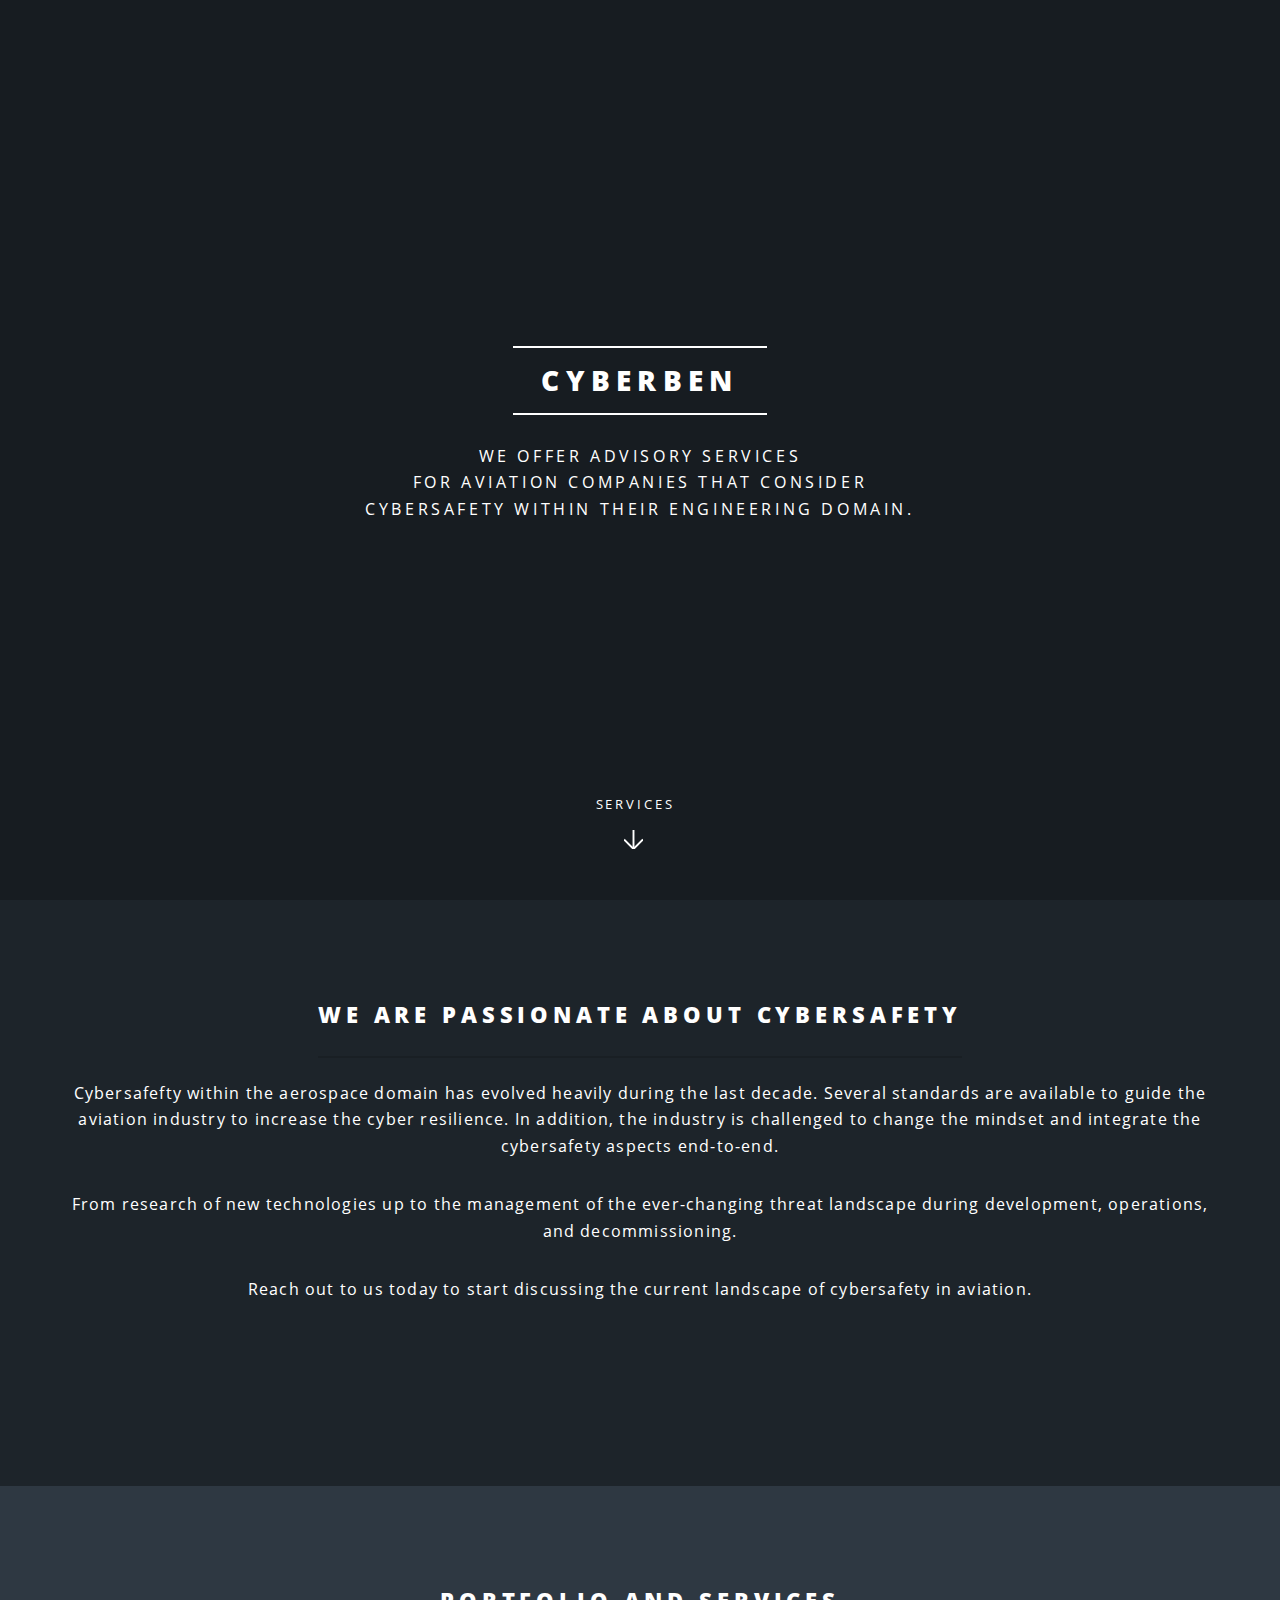
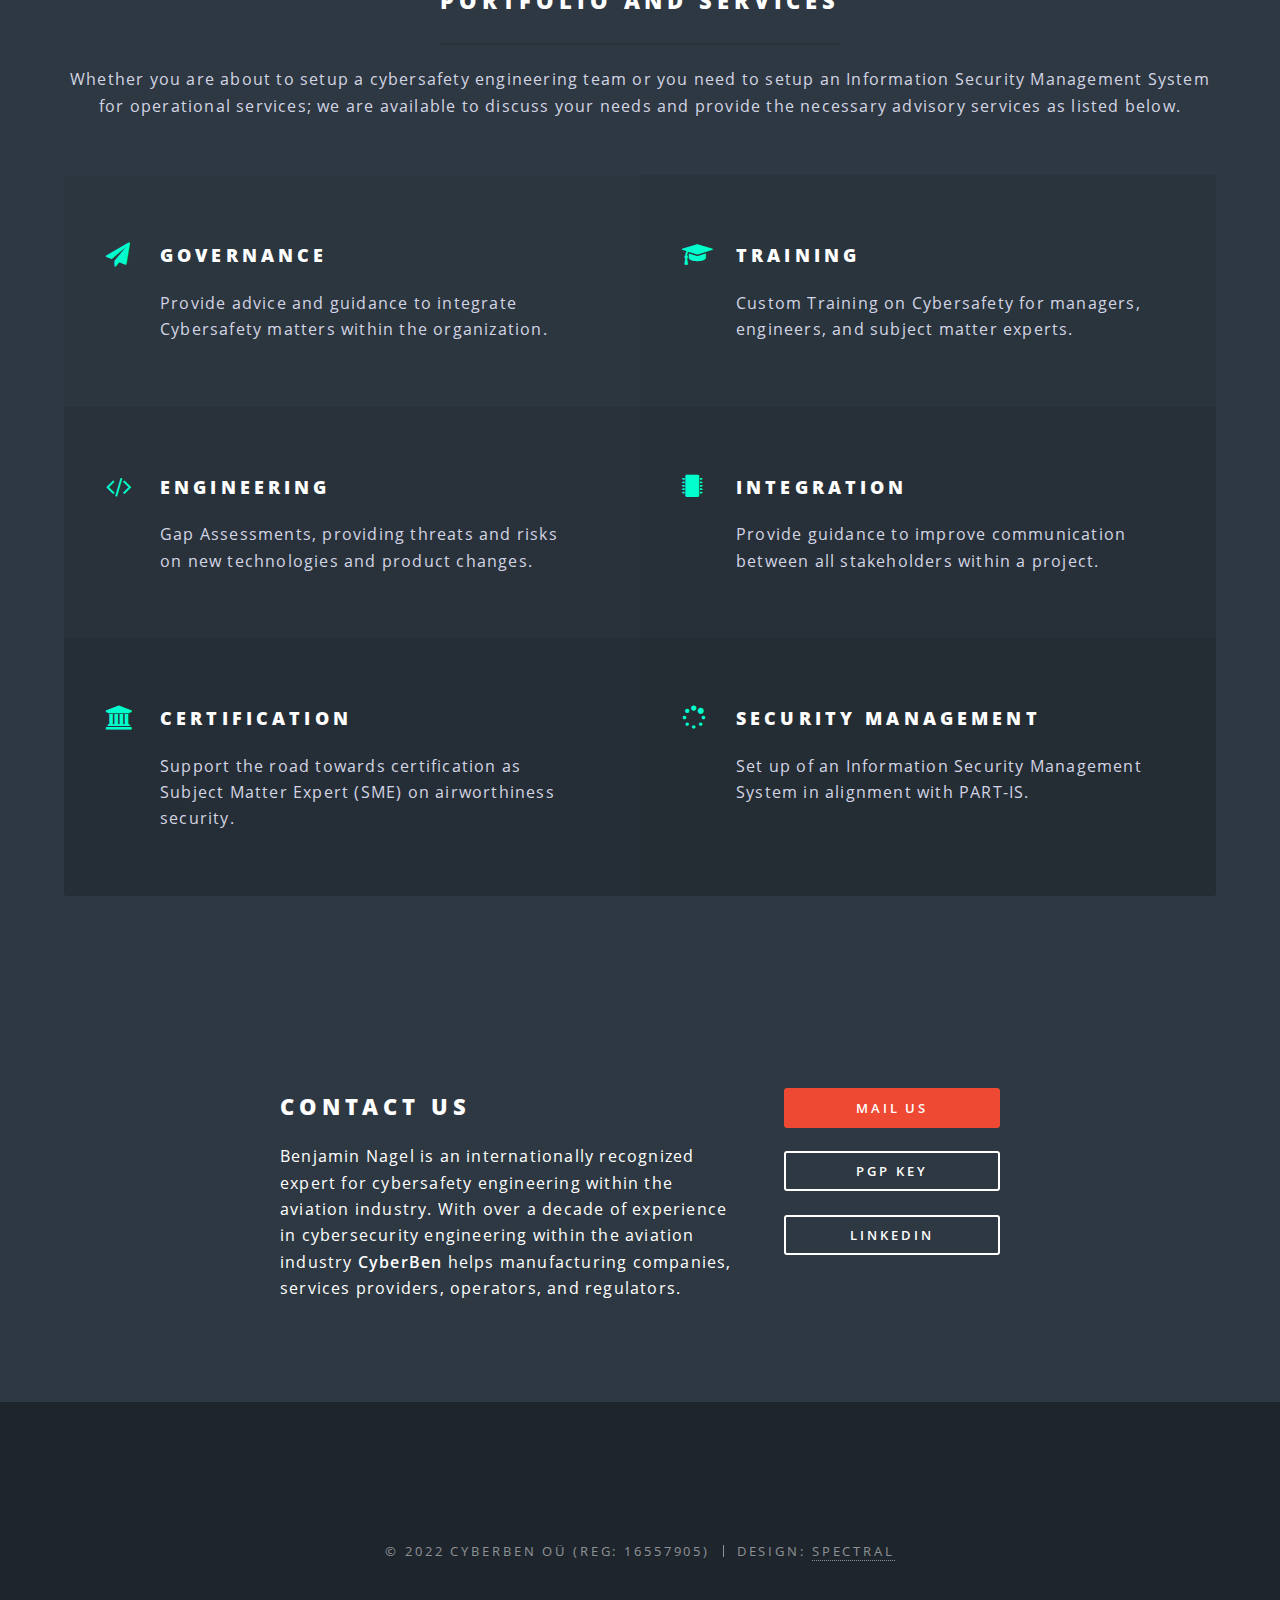
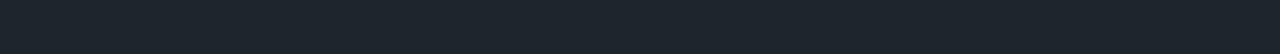
==== commit 3a1b994a: "Update index.html" ====
--- a/index.html
+++ b/index.html
@@ -25,10 +25,10 @@
     
     <meta name="twitter:card" content="summary"/>
 <meta name="twitter:title" content="CyberBen"/>
-<meta name="twitter:description" content="We offer advisory services&lt;br /&gt; for aviation companies that consider&lt;br /&gt; Cybersafety wihtin their engineering domain."/>
+<meta name="twitter:description" content="We offer advisory services&lt;br /&gt; for aviation companies that consider&lt;br /&gt; Cybersafety within their engineering domain."/>
 
     <meta property="og:title" content="CyberBen" />
-<meta property="og:description" content="We offer advisory services&lt;br /&gt; for aviation companies that consider&lt;br /&gt; Cybersafety wihtin their engineering domain." />
+<meta property="og:description" content="We offer advisory services&lt;br /&gt; for aviation companies that consider&lt;br /&gt; Cybersafety within their engineering domain." />
 <meta property="og:type" content="website" />
 <meta property="og:url" content="/" />
 
@@ -50,7 +50,7 @@
 <section id="banner">
 	<div class="inner">
     <h2>CyberBen</h2>
-    <p>We offer advisory services<br /> for aviation companies that consider<br /> Cybersafety wihtin their engineering domain.</p>
+    <p>We offer advisory services<br /> for aviation companies that consider<br /> Cybersafety within their engineering domain.</p>
     
 	</div>
   <a href="#one" class="more scrolly">Services</a>
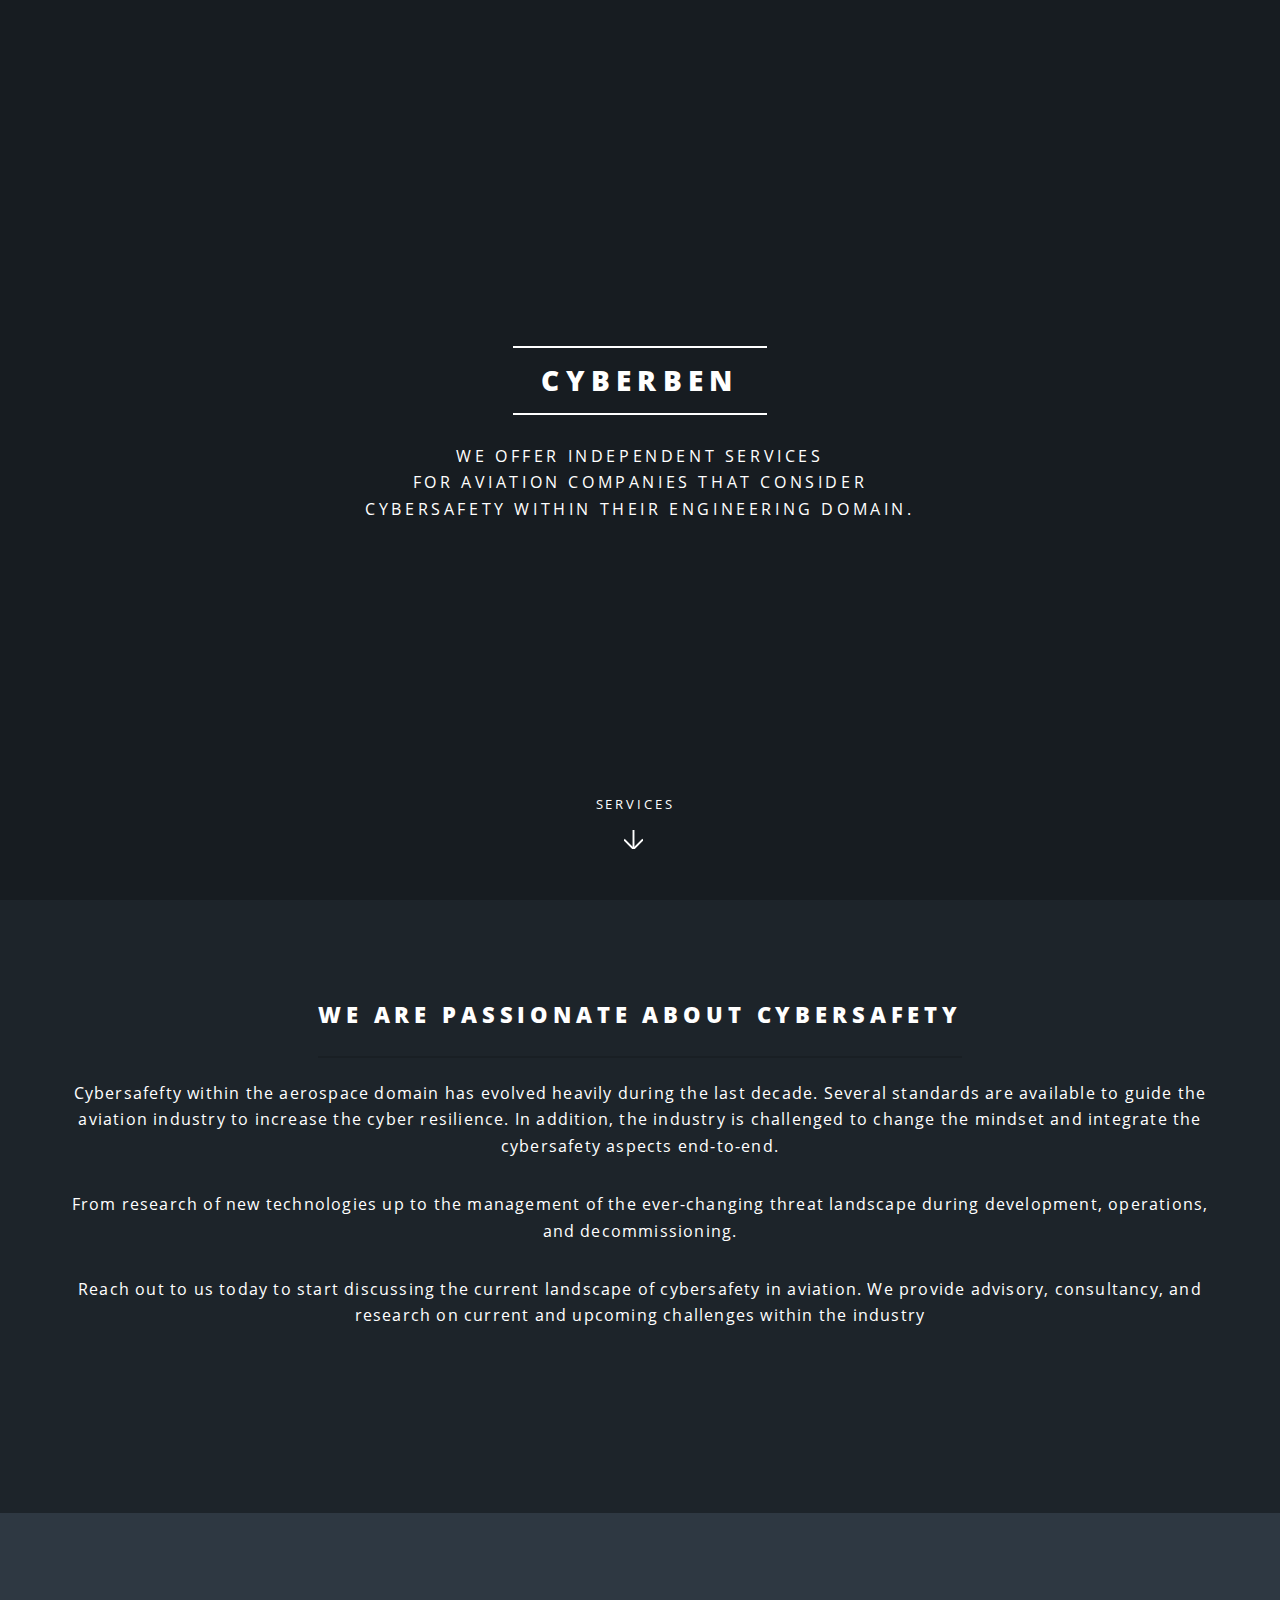
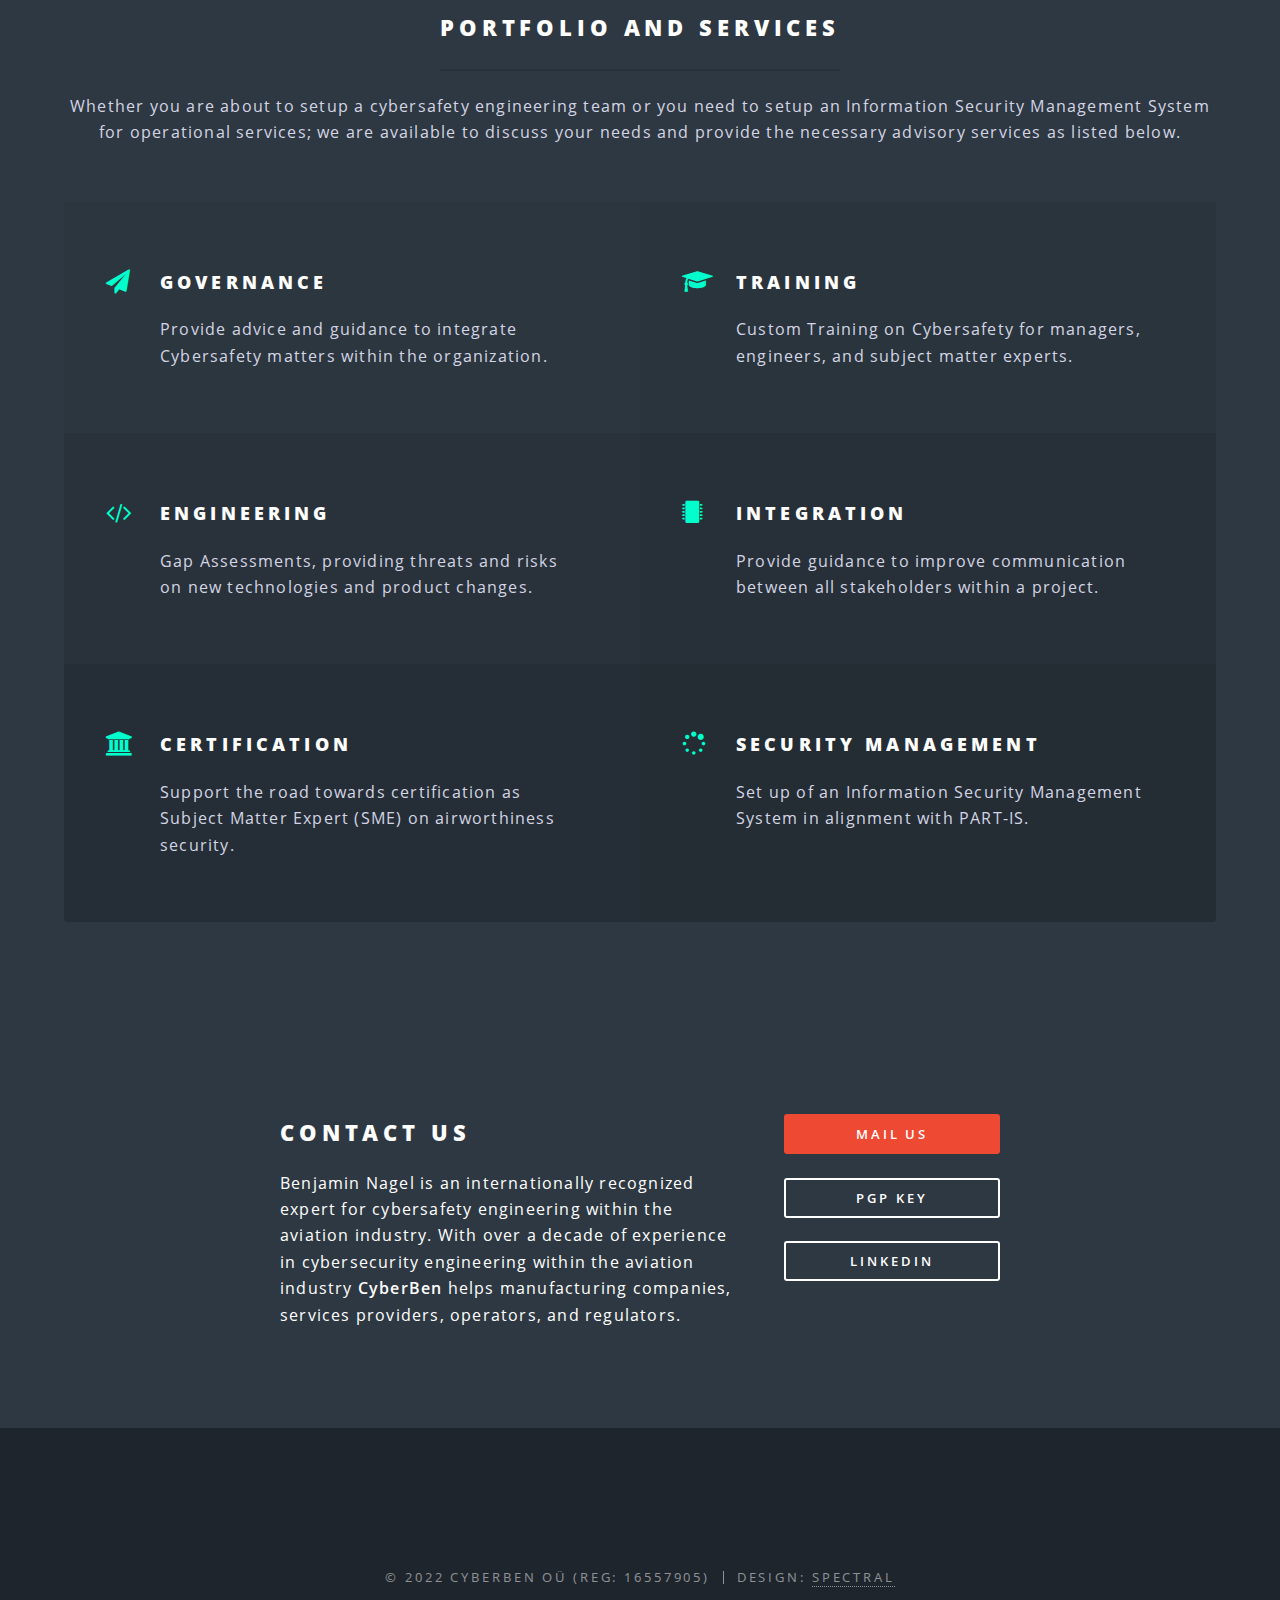
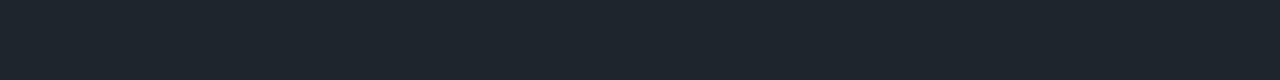
==== commit 039bfabb: "Update index.html" ====
--- a/index.html
+++ b/index.html
@@ -25,10 +25,10 @@
     
     <meta name="twitter:card" content="summary"/>
 <meta name="twitter:title" content="CyberBen"/>
-<meta name="twitter:description" content="We offer advisory services&lt;br /&gt; for aviation companies that consider&lt;br /&gt; Cybersafety within their engineering domain."/>
+<meta name="twitter:description" content="We offer independent services&lt;br /&gt; for aviation companies that consider&lt;br /&gt; Cybersafety within their engineering domain."/>
 
     <meta property="og:title" content="CyberBen" />
-<meta property="og:description" content="We offer advisory services&lt;br /&gt; for aviation companies that consider&lt;br /&gt; Cybersafety within their engineering domain." />
+<meta property="og:description" content="We offer independent services&lt;br /&gt; for aviation companies that consider&lt;br /&gt; Cybersafety within their engineering domain." />
 <meta property="og:type" content="website" />
 <meta property="og:url" content="/" />
 
@@ -50,7 +50,7 @@
 <section id="banner">
 	<div class="inner">
     <h2>CyberBen</h2>
-    <p>We offer advisory services<br /> for aviation companies that consider<br /> Cybersafety within their engineering domain.</p>
+    <p>We offer independent services<br /> for aviation companies that consider<br /> Cybersafety within their engineering domain.</p>
     
 	</div>
   <a href="#one" class="more scrolly">Services</a>
@@ -71,7 +71,7 @@
   
     <p>Cybersafefty within the aerospace domain has evolved heavily during the last decade. Several standards are available to guide the aviation industry to increase the cyber resilience. In addition, the industry is challenged to change the mindset and integrate the cybersafety aspects end-to-end.</p>
 <p>From research of new technologies up to the management of the ever-changing threat landscape during development, operations, and decommissioning. 
-<p>Reach out to us today to start discussing the current landscape of cybersafety in aviation.</p>
+<p>Reach out to us today to start discussing the current landscape of cybersafety in aviation. We provide advisory, consultancy, and research on current and upcoming challenges within the industry</p>
 
   
 
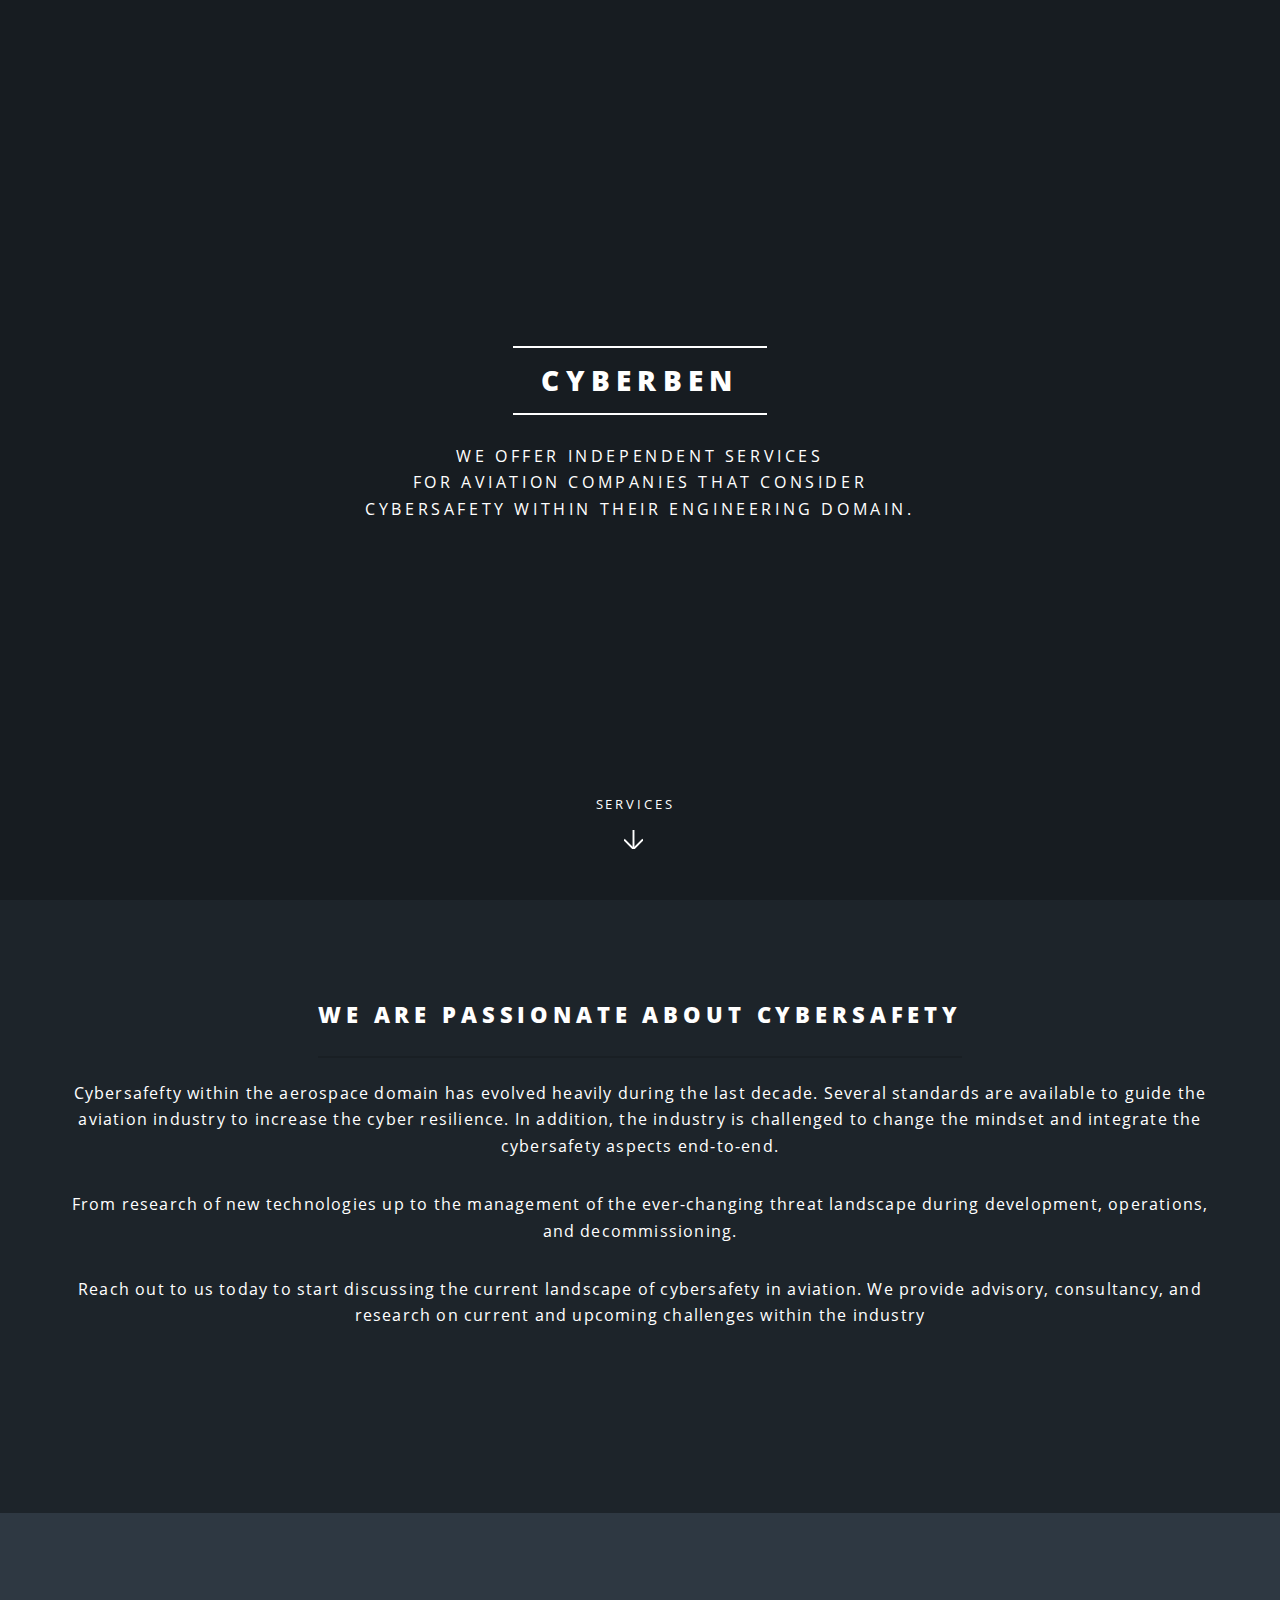
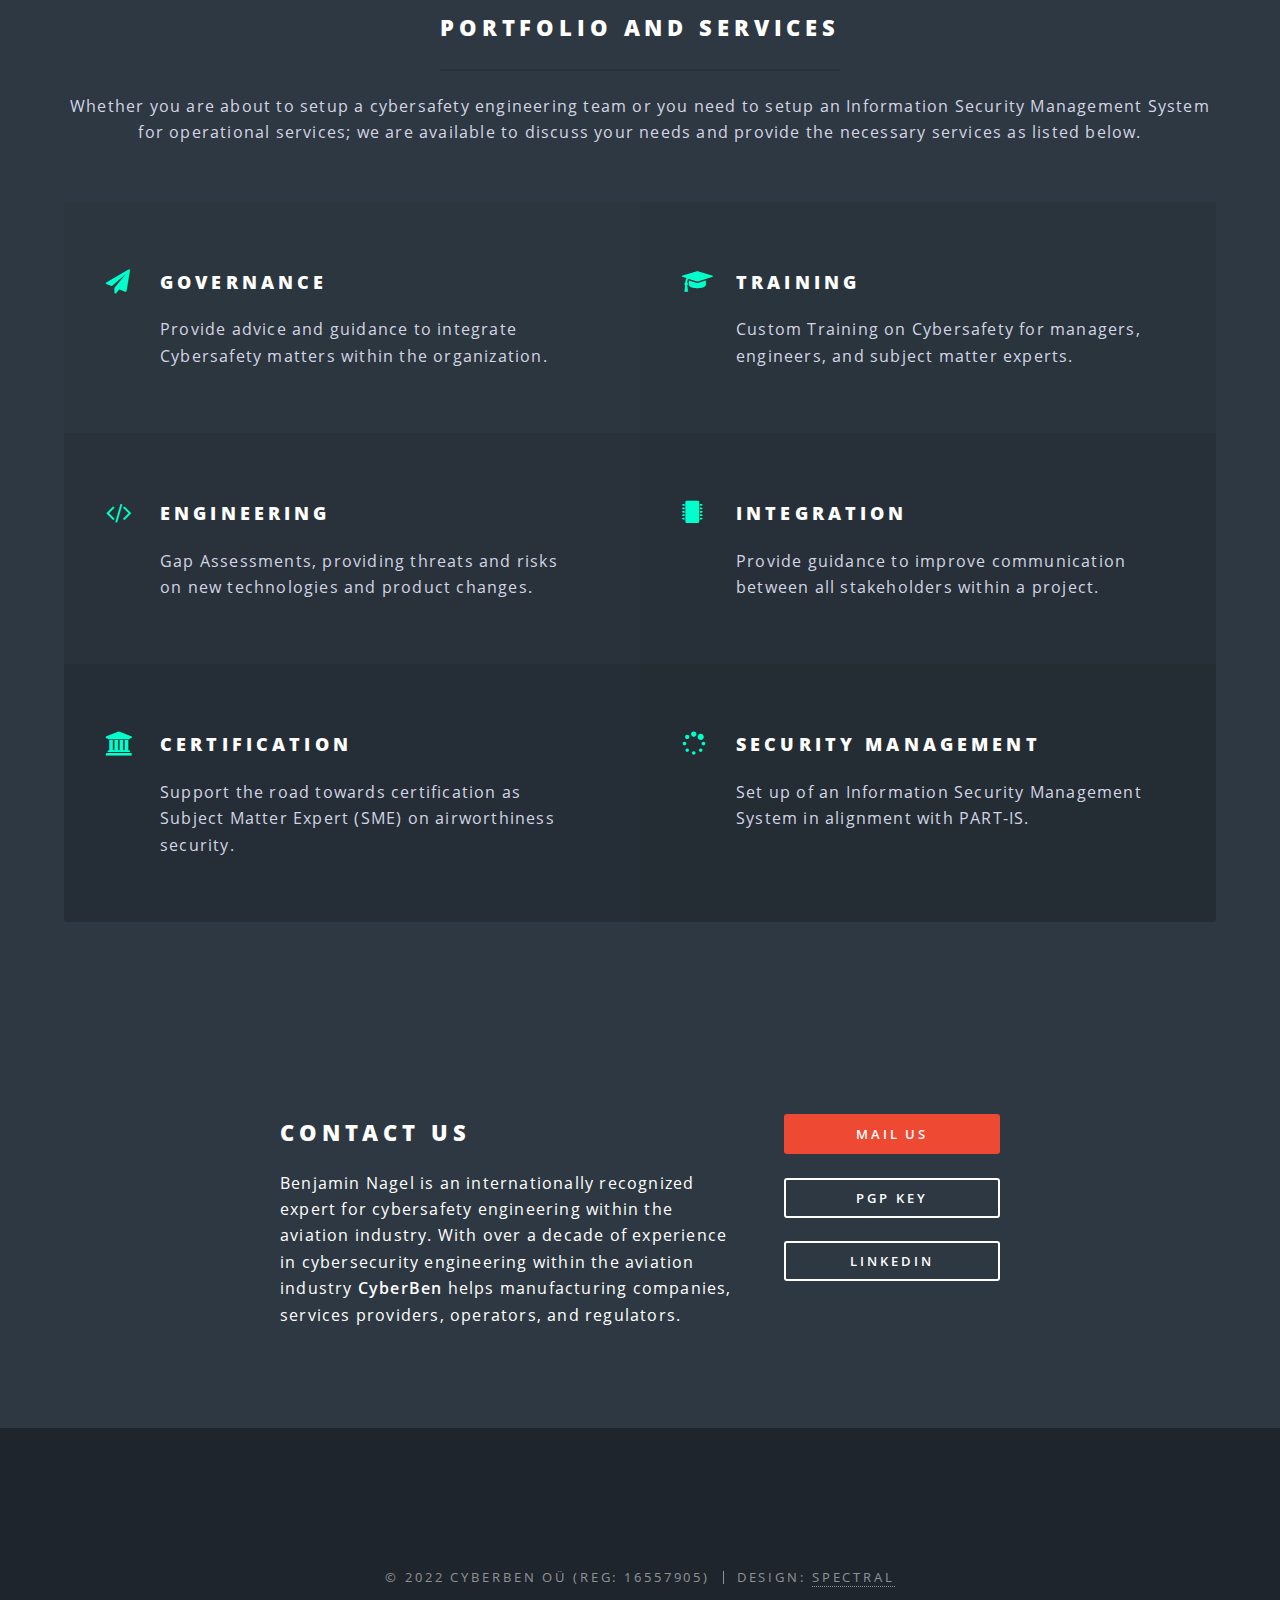
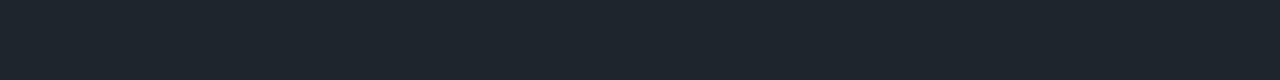
==== commit 74615126: "Update index.html" ====
--- a/index.html
+++ b/index.html
@@ -102,7 +102,7 @@
       
   
   
-    <p>Whether you are about to setup a cybersafety engineering team or you need to setup an Information Security Management System for operational services; we are available to discuss your needs and provide the necessary advisory services as listed below.</p>
+    <p>Whether you are about to setup a cybersafety engineering team or you need to setup an Information Security Management System for operational services; we are available to discuss your needs and provide the necessary services as listed below.</p>
   
 
 
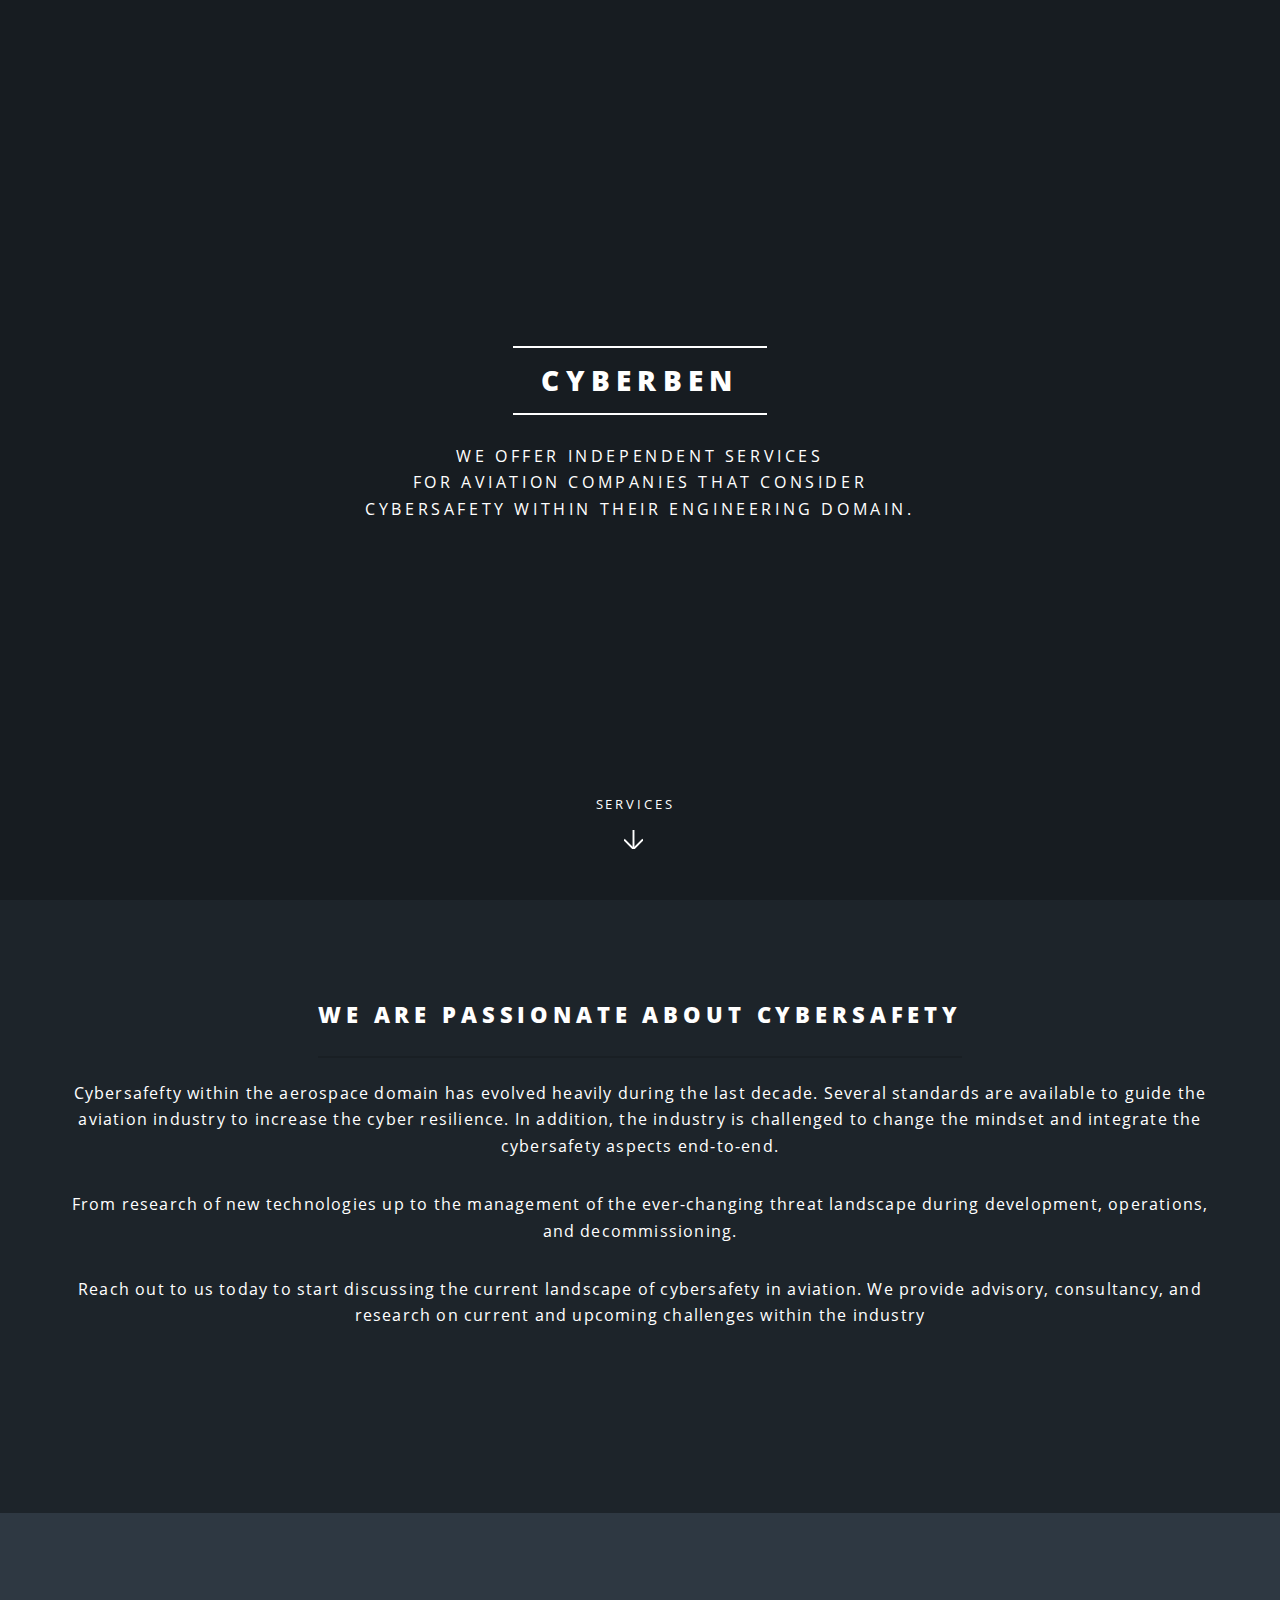
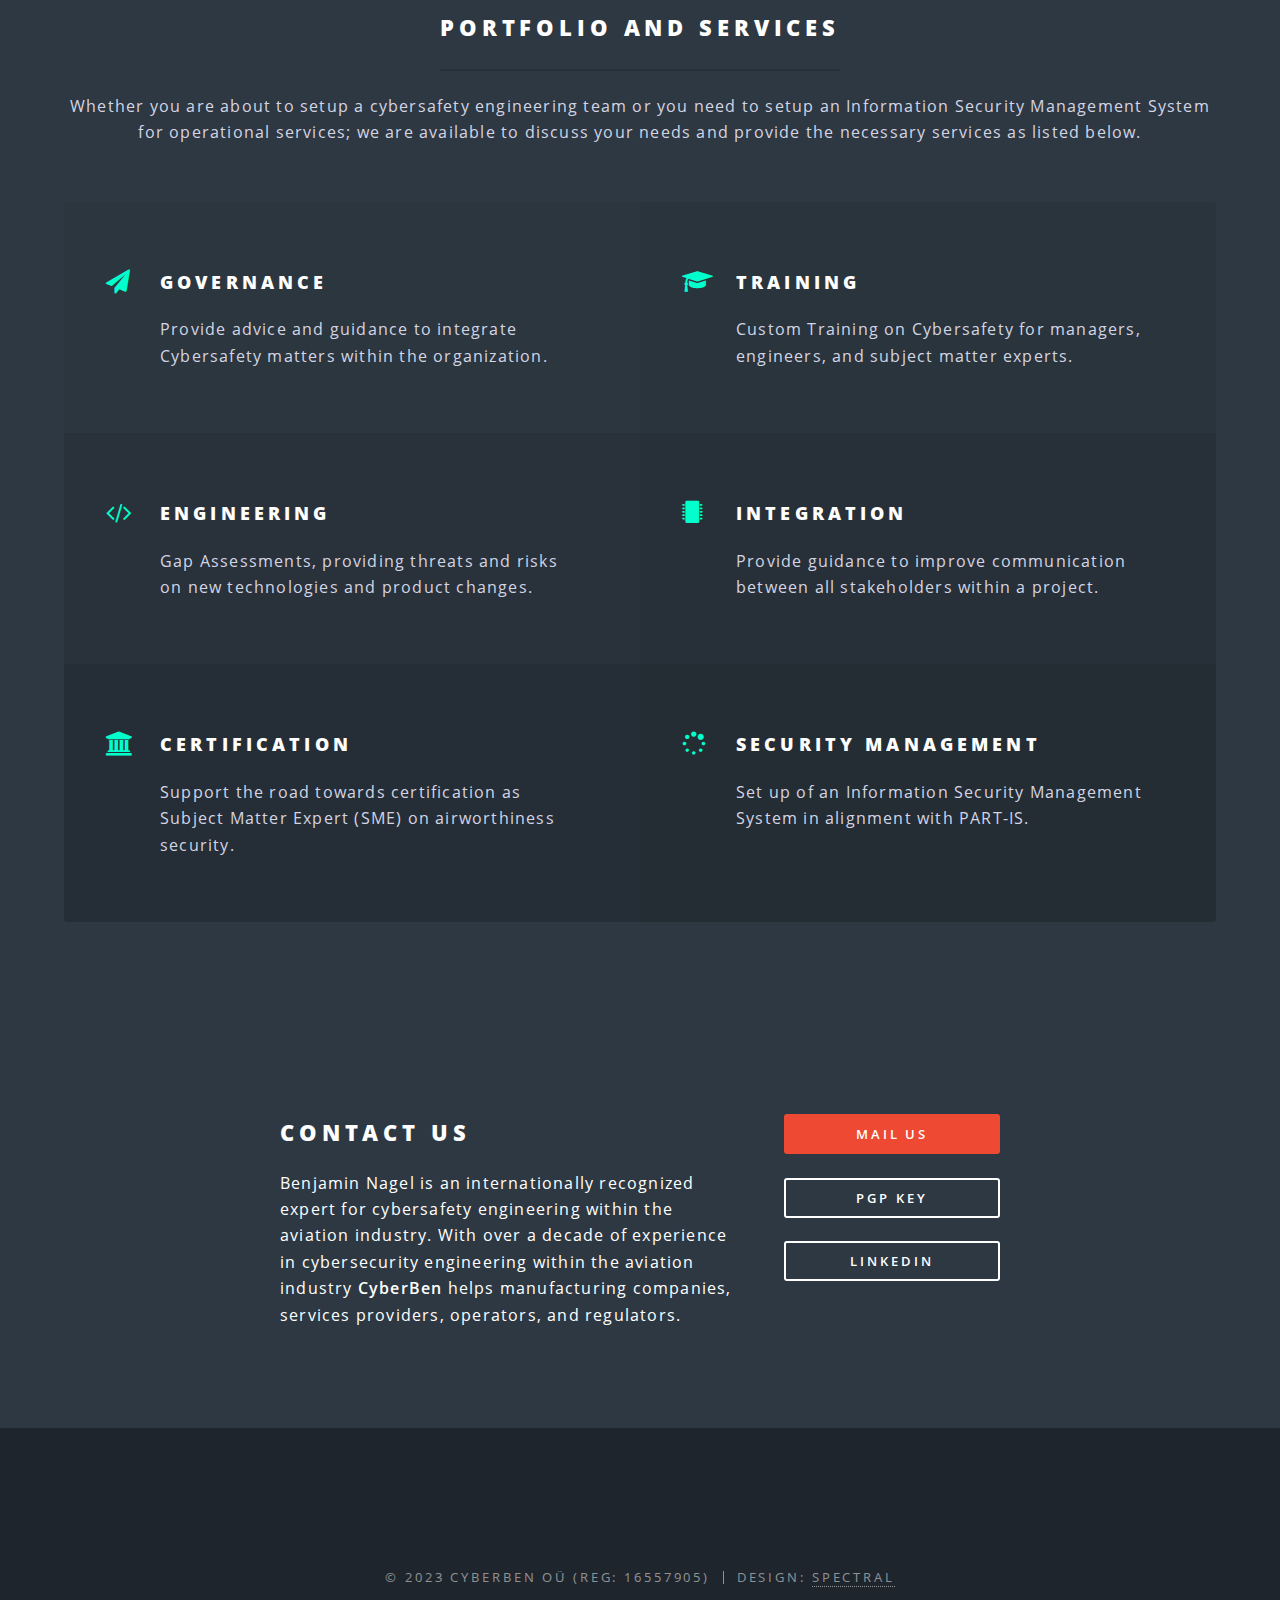
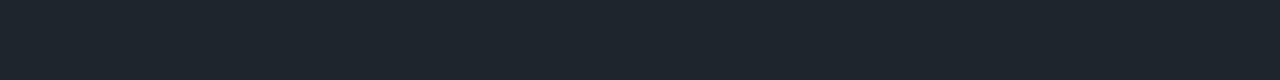
==== commit b1fe0975: "Update index.html" ====
--- a/index.html
+++ b/index.html
@@ -196,7 +196,7 @@
 
 						</ul>
 						<ul class="copyright">
-              <li>&copy; 2022 CyberBen OÜ (Reg: 16557905)</li><li>Design: <a href="https://sbruder.github.io/spectral/">Spectral</a></li>
+              <li>&copy; 2023 CyberBen OÜ (Reg: 16557905)</li><li>Design: <a href="https://sbruder.github.io/spectral/">Spectral</a></li>
 						</ul>
 					</footer>
 
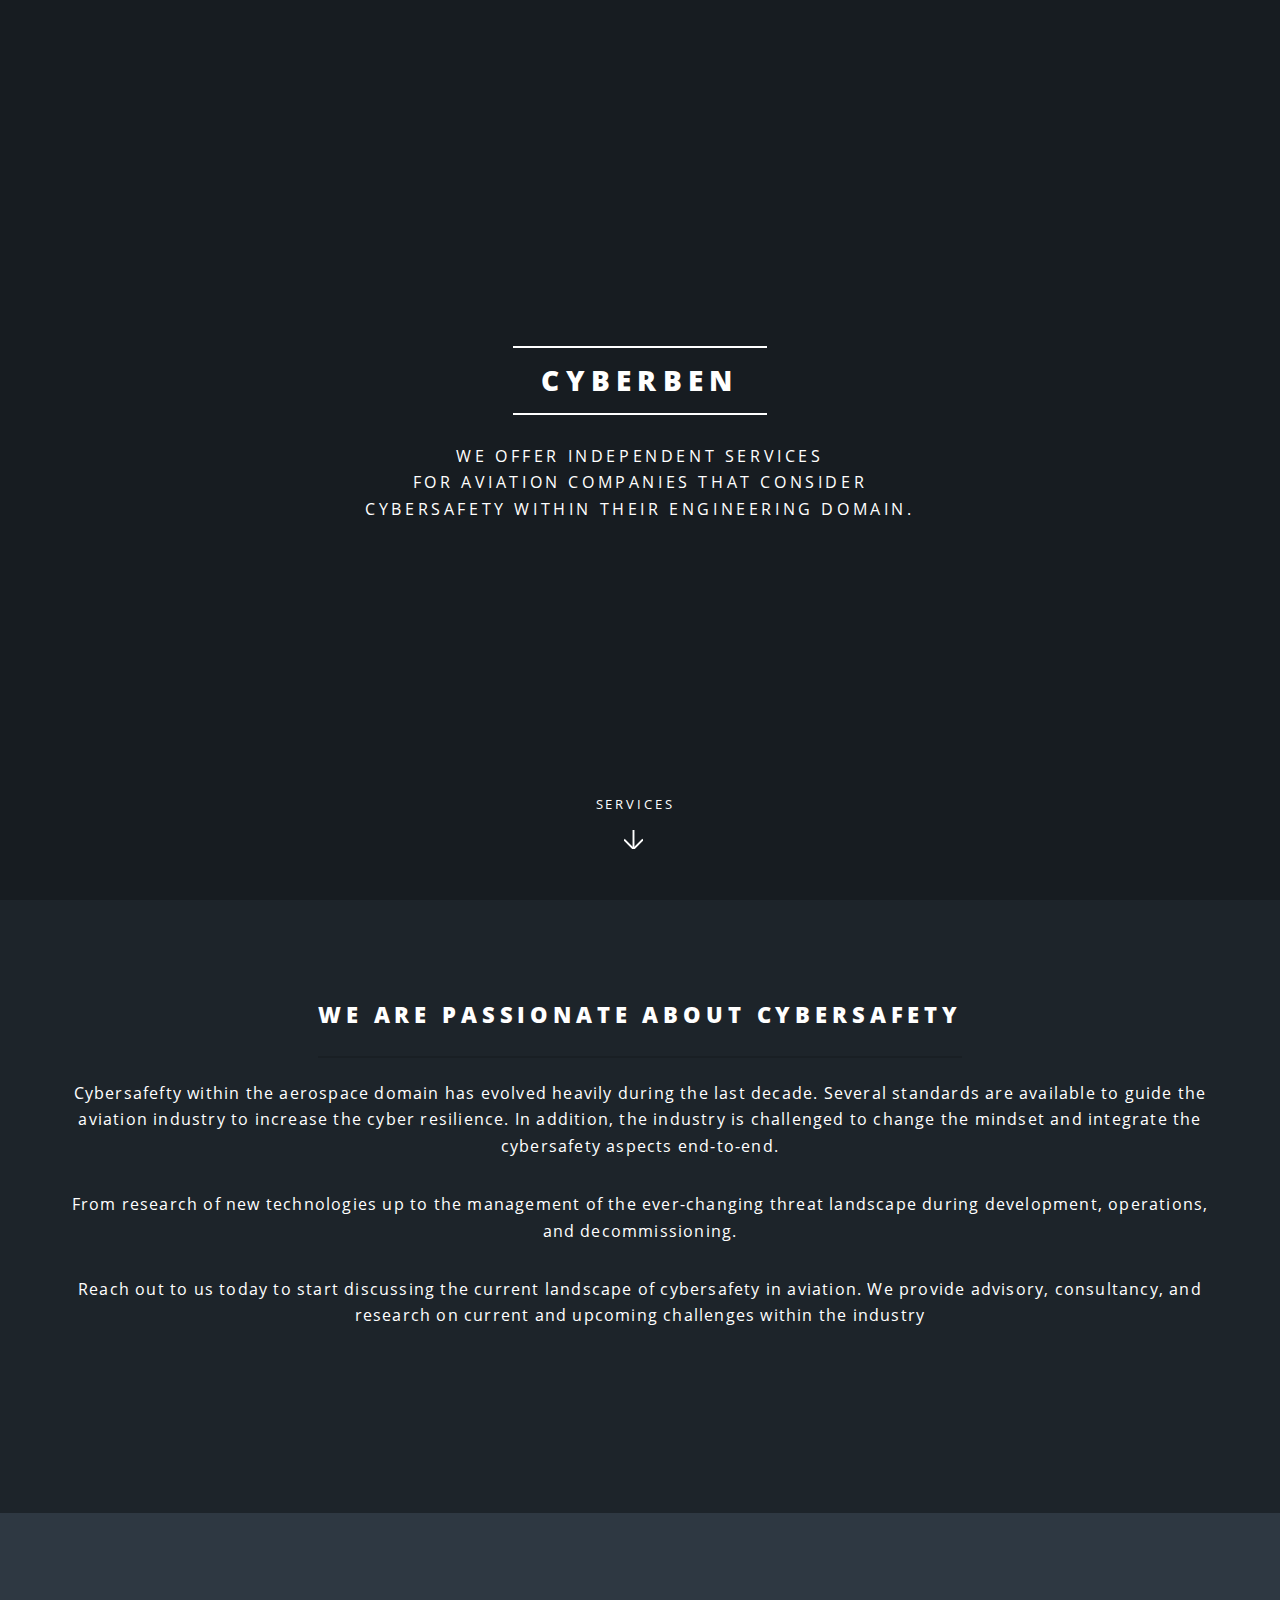
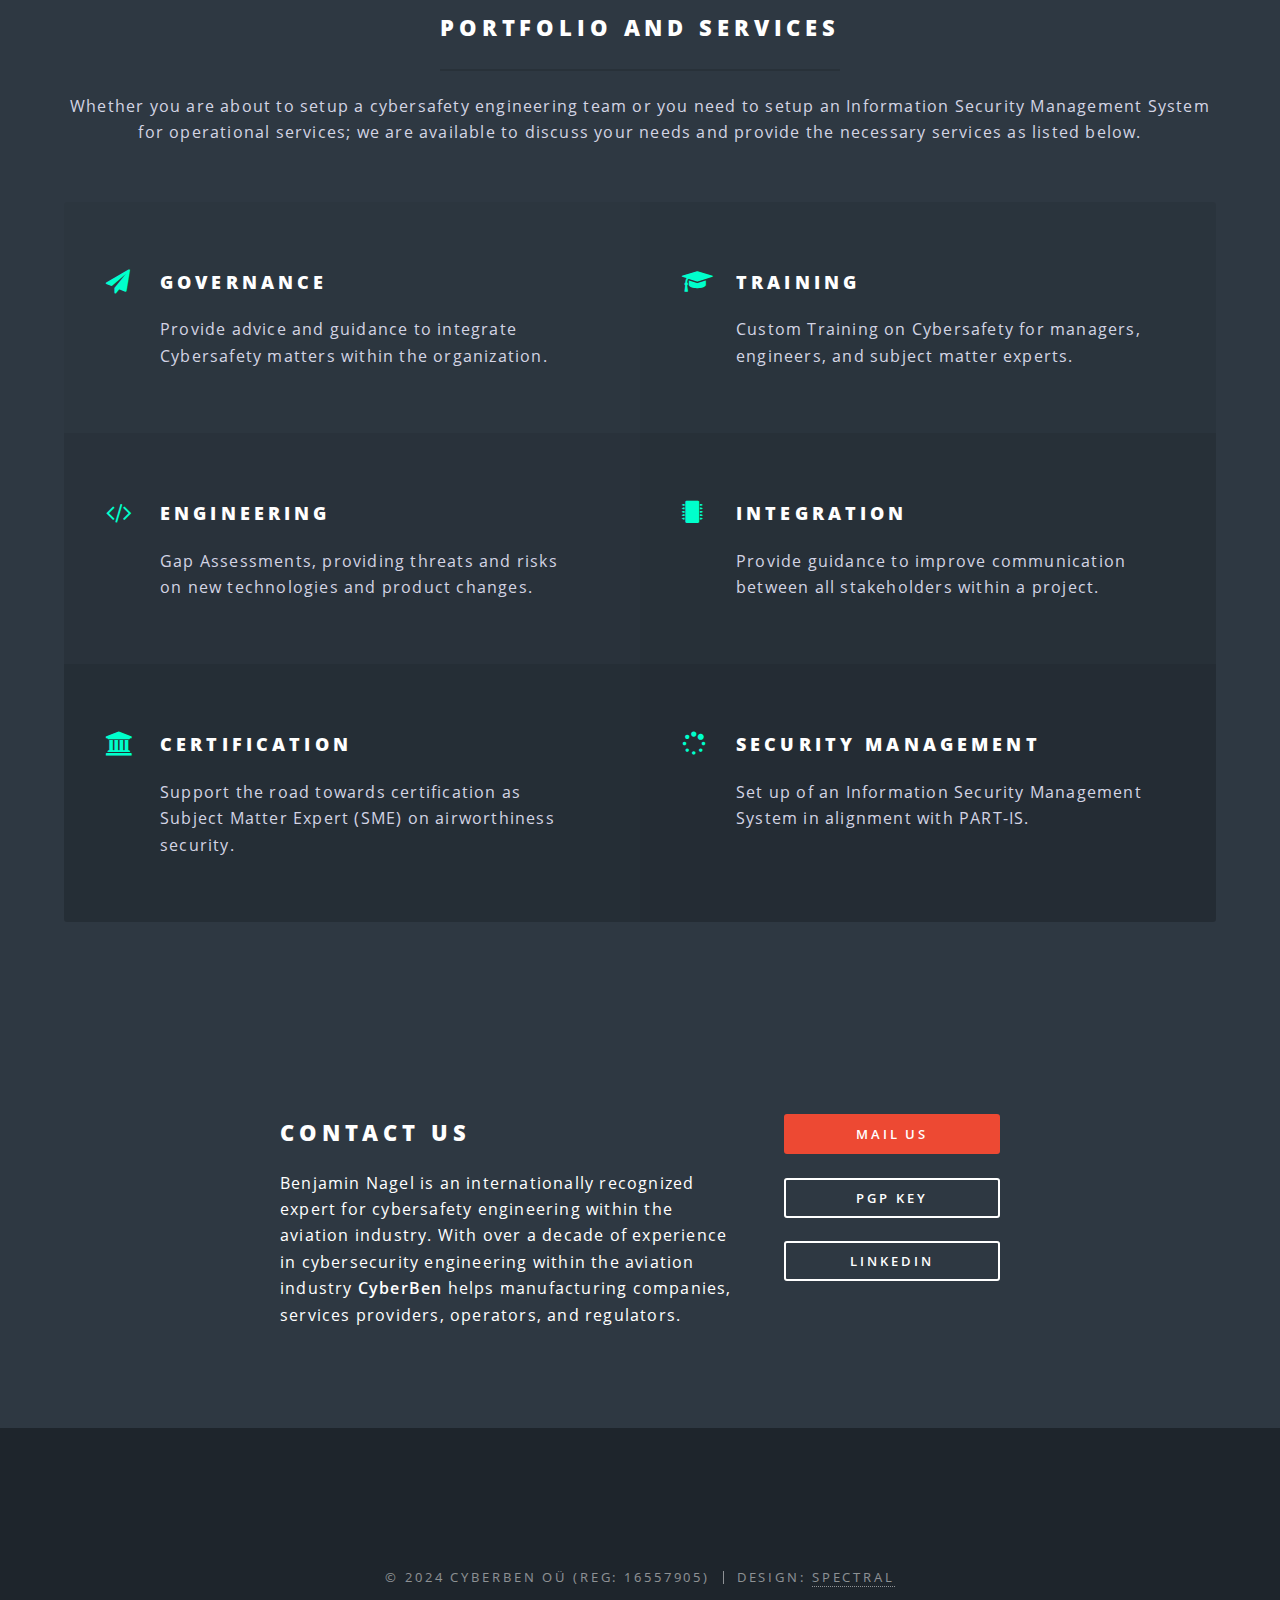
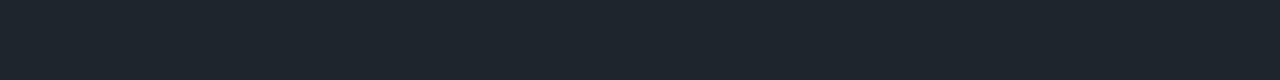
==== commit b0827143: "Update index.html" ====
--- a/index.html
+++ b/index.html
@@ -196,7 +196,7 @@
 
 						</ul>
 						<ul class="copyright">
-              <li>&copy; 2023 CyberBen OÜ (Reg: 16557905)</li><li>Design: <a href="https://sbruder.github.io/spectral/">Spectral</a></li>
+              <li>&copy; 2024 CyberBen OÜ (Reg: 16557905)</li><li>Design: <a href="https://sbruder.github.io/spectral/">Spectral</a></li>
 						</ul>
 					</footer>
 
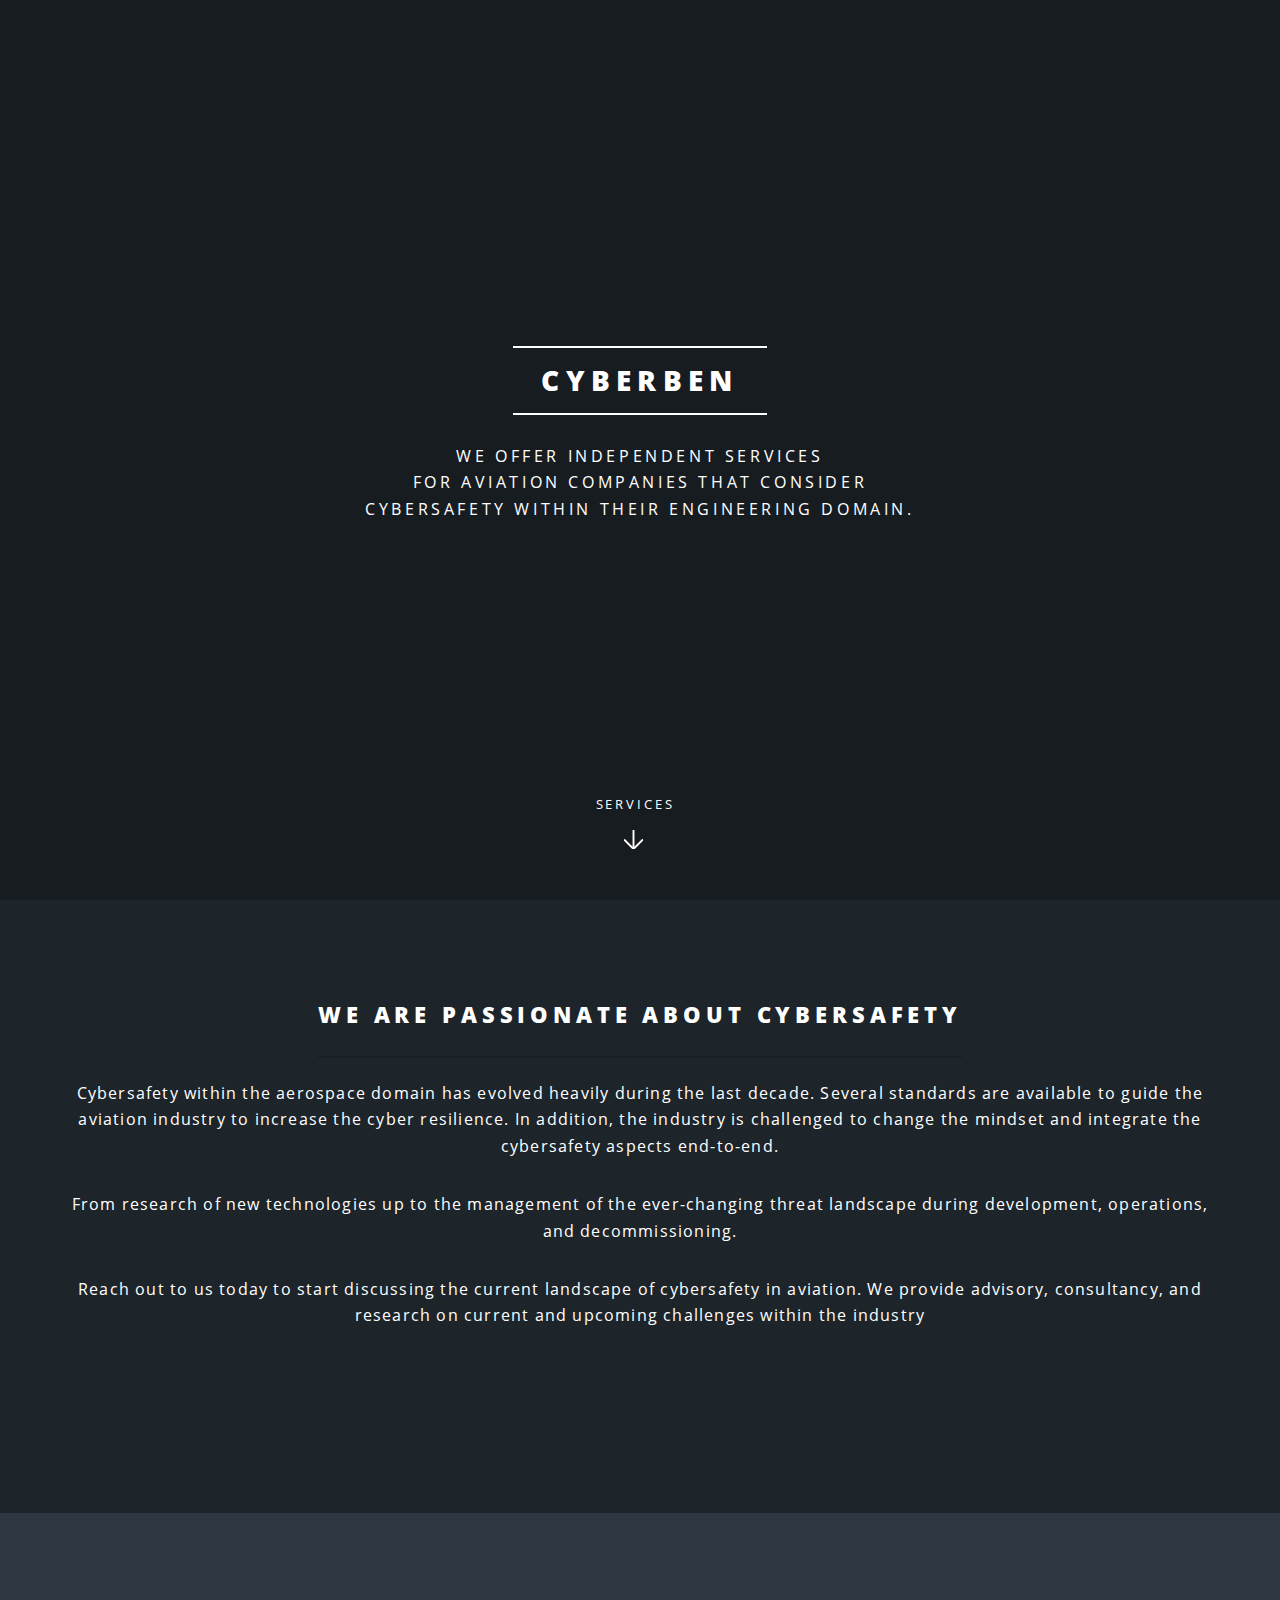
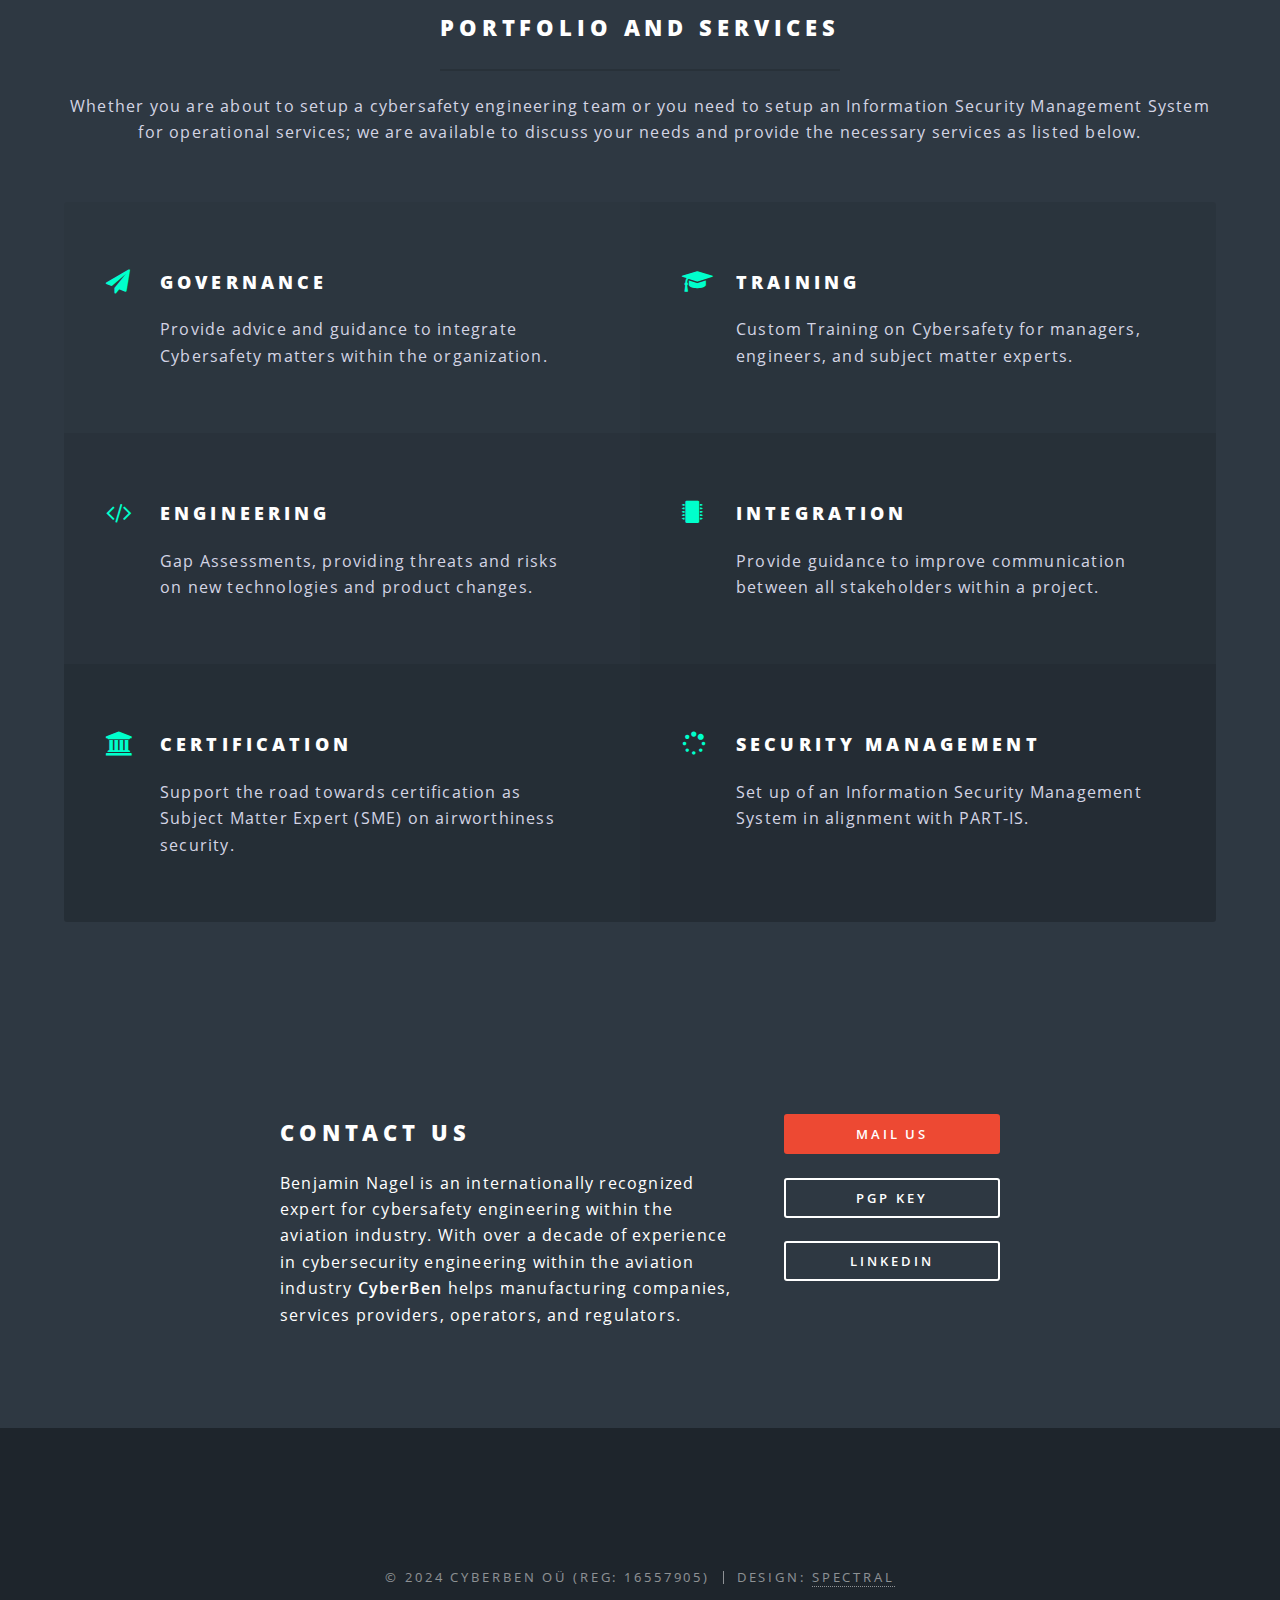
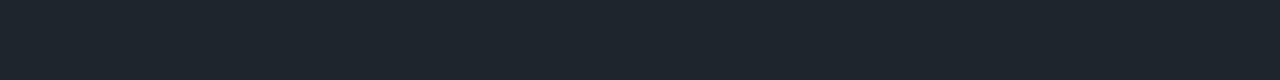
==== commit c5f45f90: "Update index.html" ====
--- a/index.html
+++ b/index.html
@@ -69,7 +69,7 @@
         
   
   
-    <p>Cybersafefty within the aerospace domain has evolved heavily during the last decade. Several standards are available to guide the aviation industry to increase the cyber resilience. In addition, the industry is challenged to change the mindset and integrate the cybersafety aspects end-to-end.</p>
+    <p>Cybersafety within the aerospace domain has evolved heavily during the last decade. Several standards are available to guide the aviation industry to increase the cyber resilience. In addition, the industry is challenged to change the mindset and integrate the cybersafety aspects end-to-end.</p>
 <p>From research of new technologies up to the management of the ever-changing threat landscape during development, operations, and decommissioning. 
 <p>Reach out to us today to start discussing the current landscape of cybersafety in aviation. We provide advisory, consultancy, and research on current and upcoming challenges within the industry</p>
 
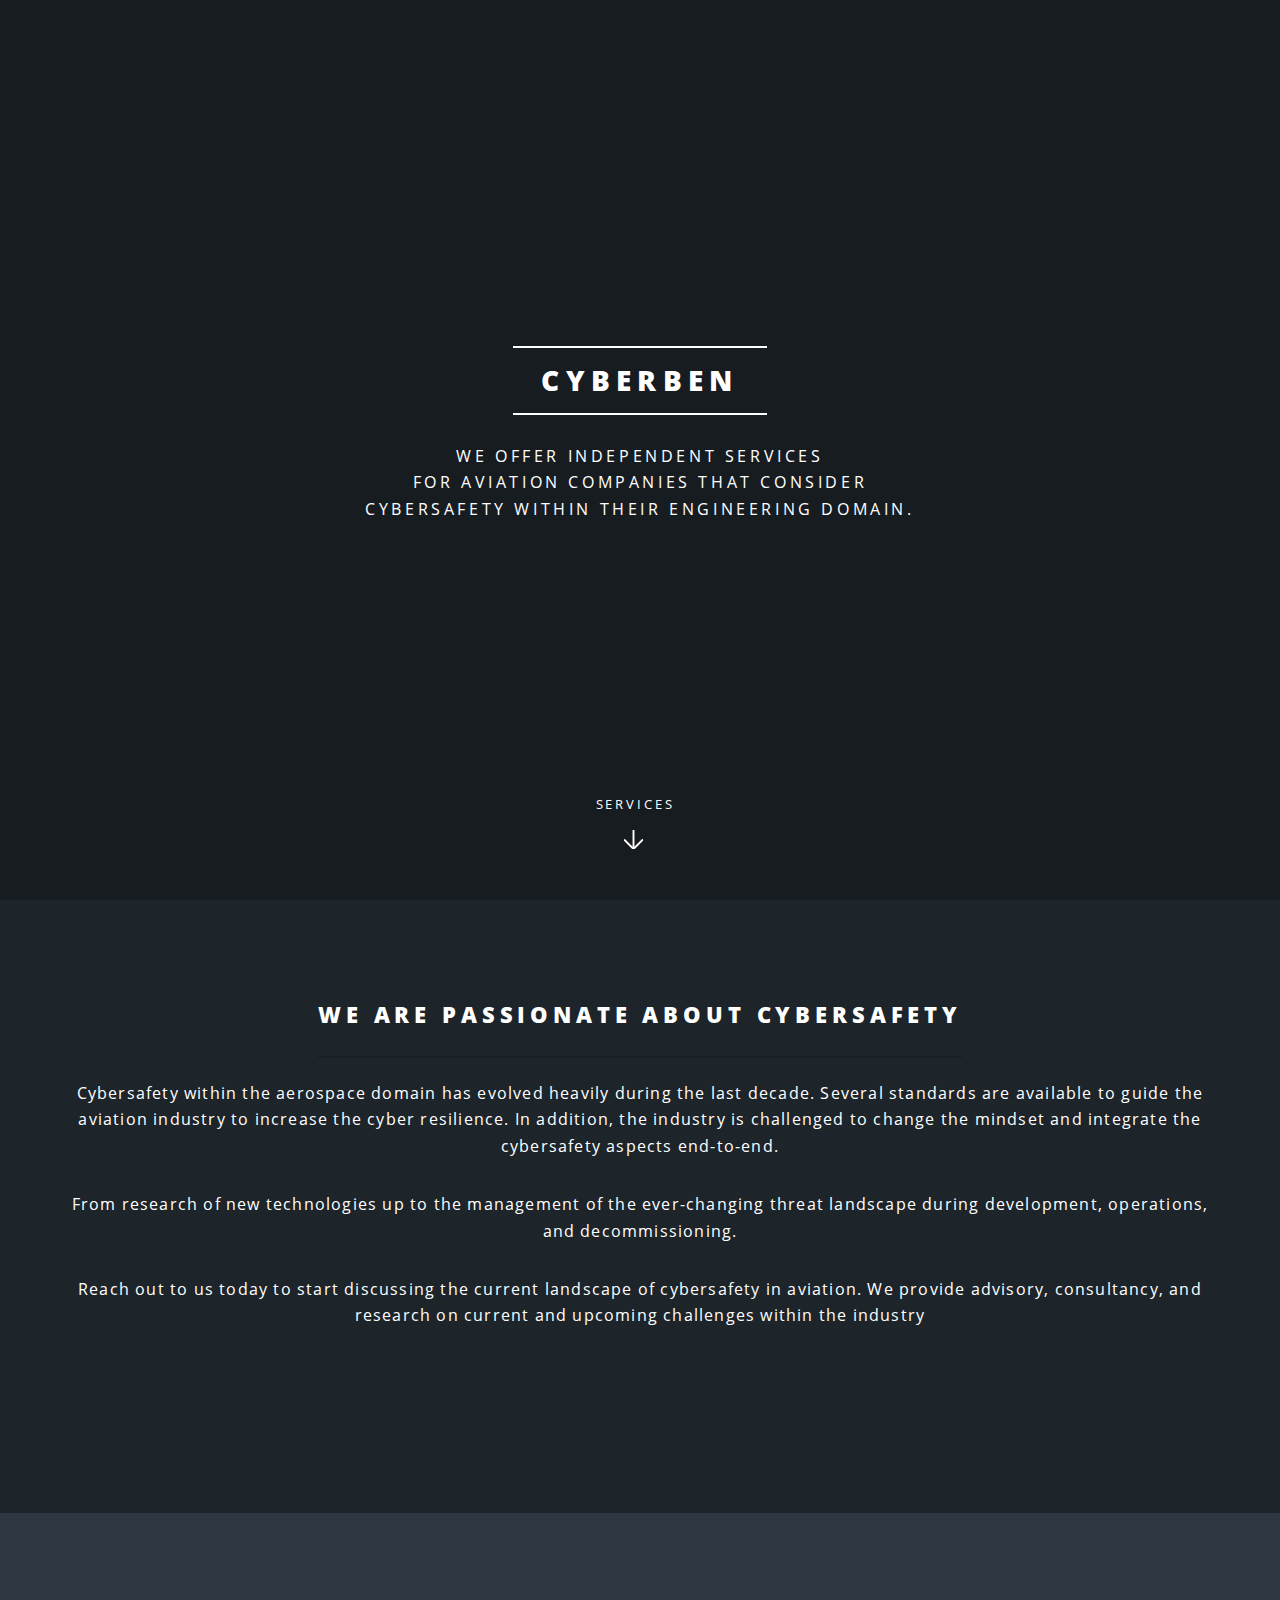
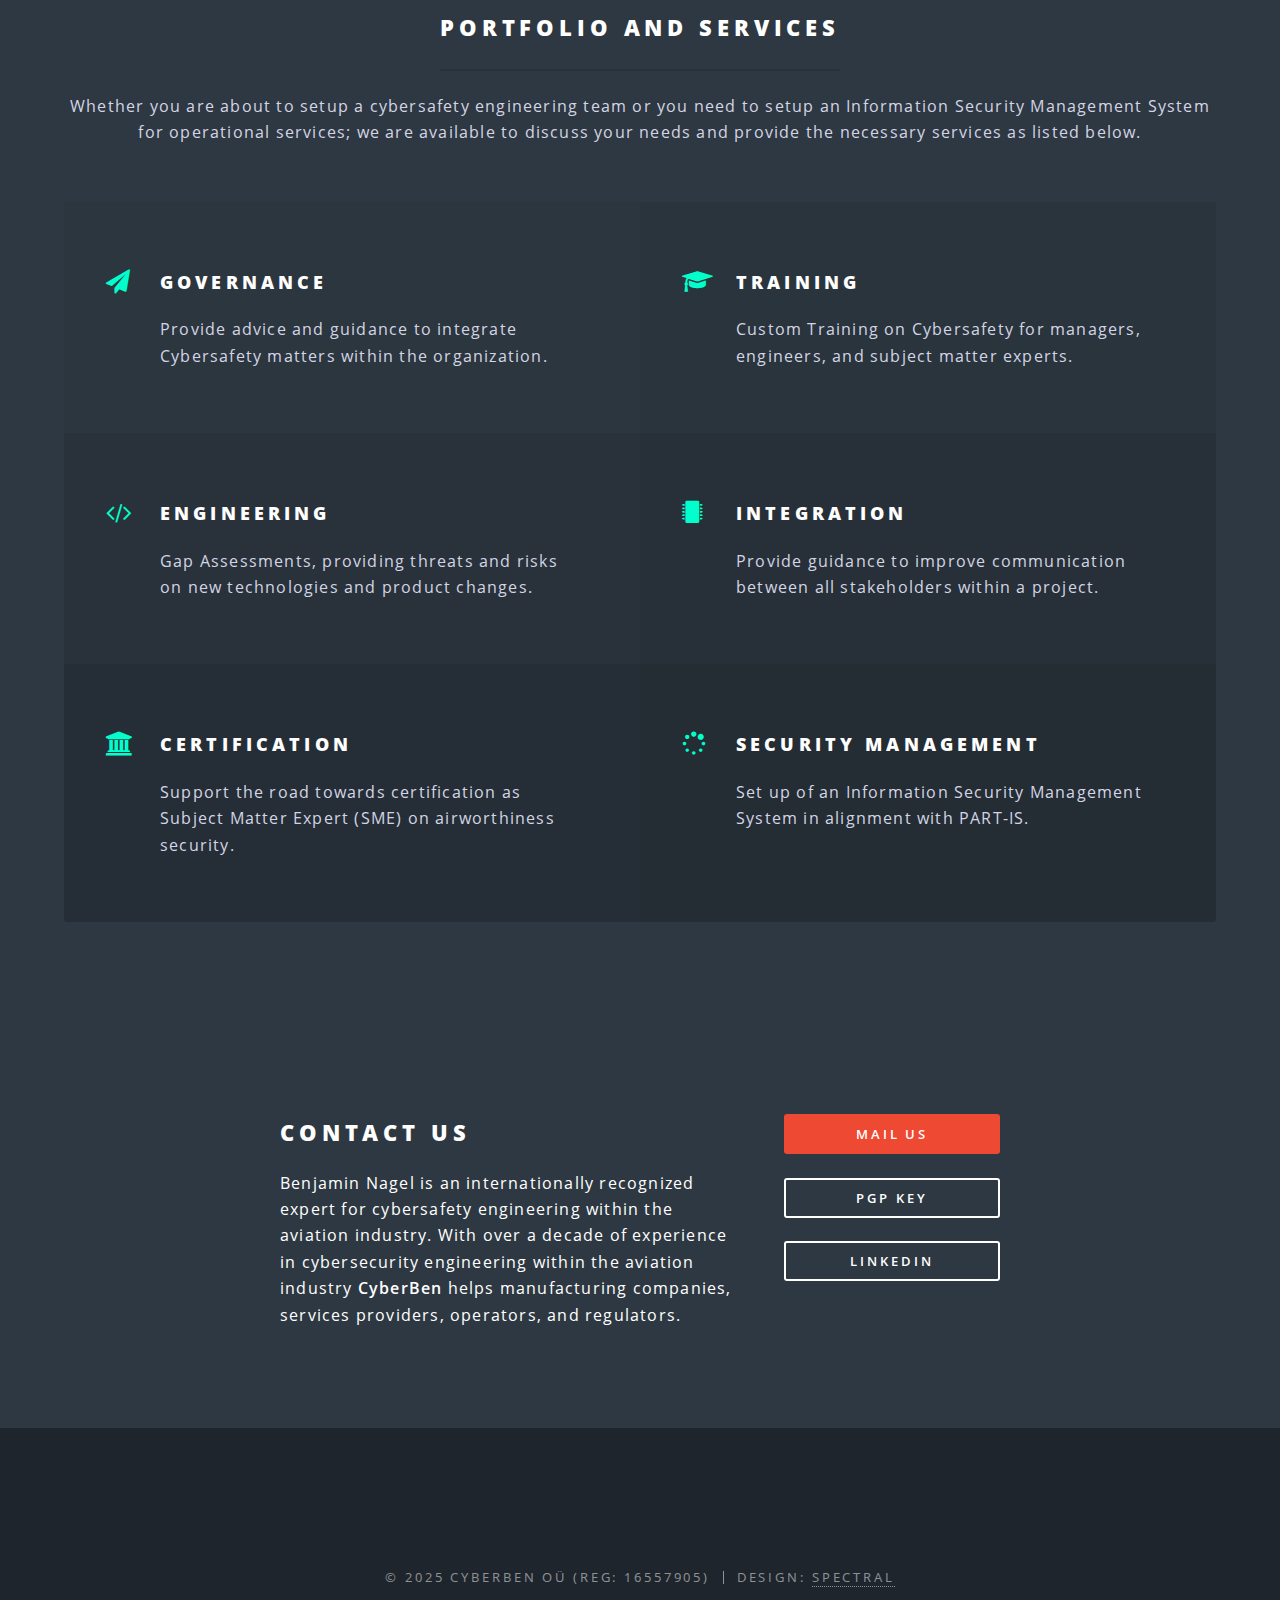
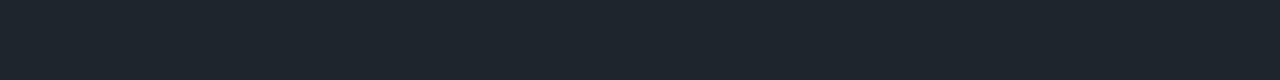
==== commit b57ac90d: "Update index.html" ====
--- a/index.html
+++ b/index.html
@@ -196,7 +196,7 @@
 
 						</ul>
 						<ul class="copyright">
-              <li>&copy; 2024 CyberBen OÜ (Reg: 16557905)</li><li>Design: <a href="https://sbruder.github.io/spectral/">Spectral</a></li>
+              <li>&copy; 2025 CyberBen OÜ (Reg: 16557905)</li><li>Design: <a href="https://sbruder.github.io/spectral/">Spectral</a></li>
 						</ul>
 					</footer>
 
